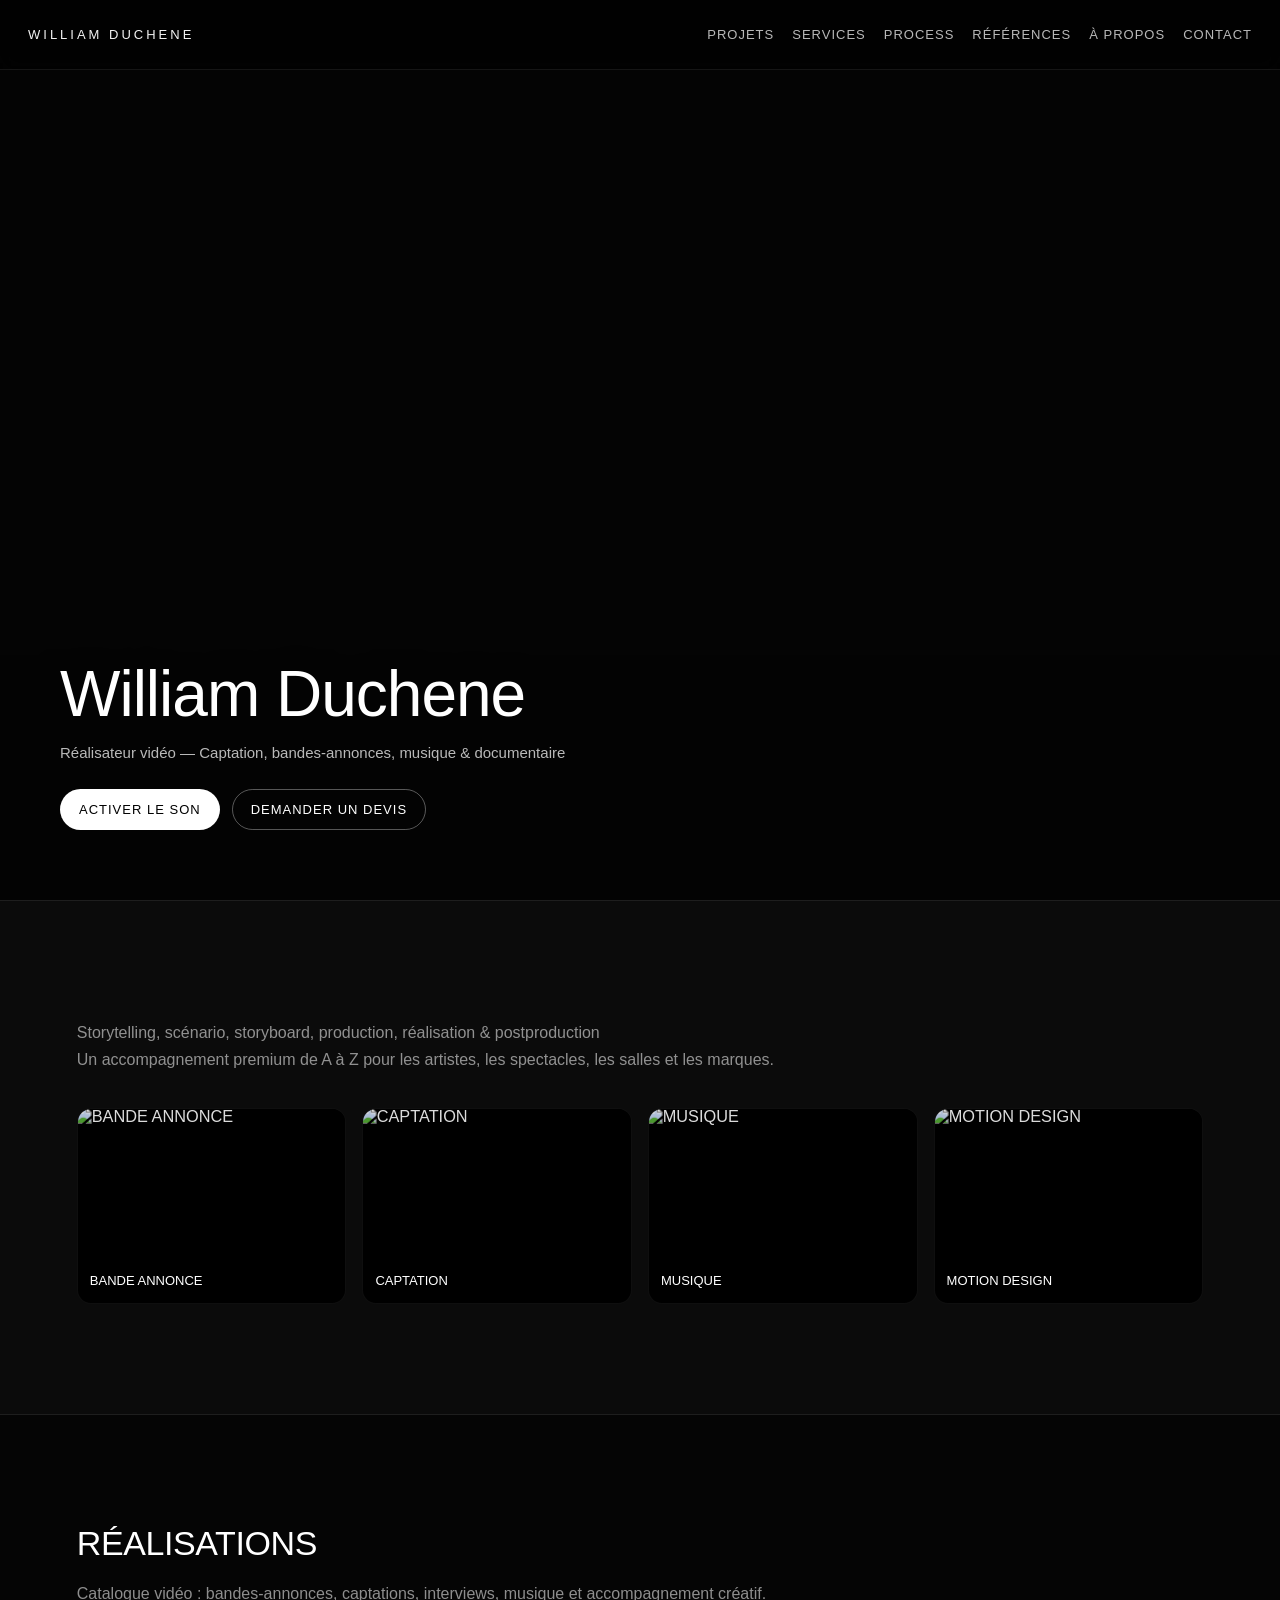
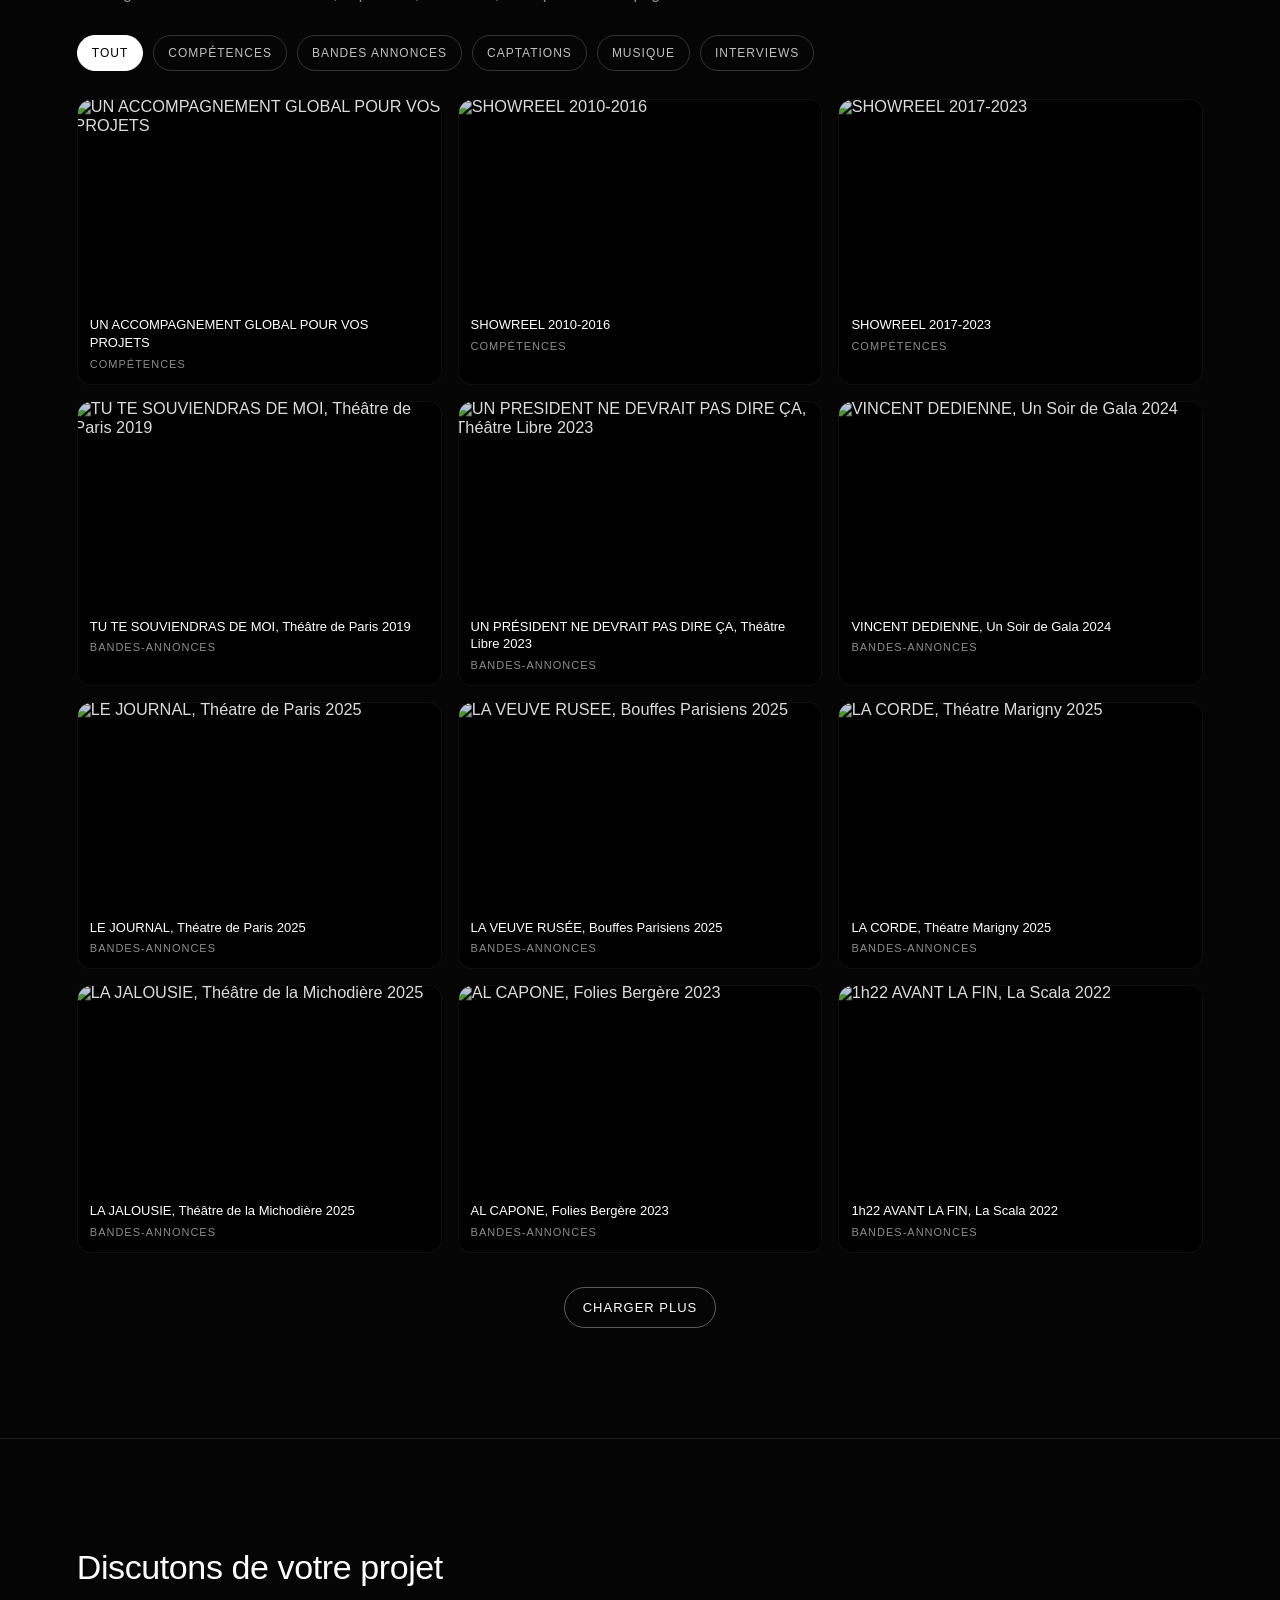
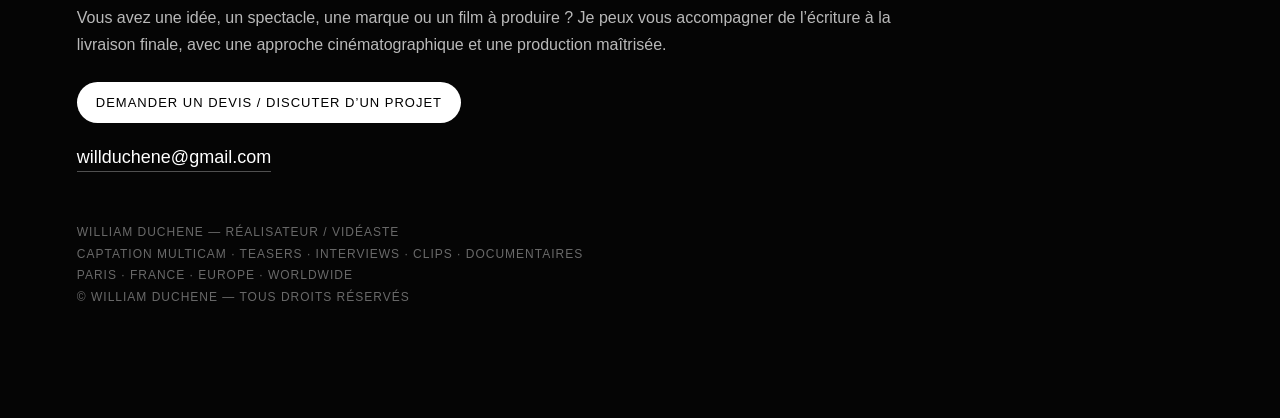
==== index.html @ addebc2f "Update projects section in index.html Removed the header 'SÉLECTION' and updated the description tex" ====
<!DOCTYPE html>
<html lang="fr">
<head>
  <meta charset="UTF-8" />
  <meta name="viewport" content="width=device-width, initial-scale=1.0" />

  <title>William Duchene | Réalisateur Vidéo Paris | Captation Multicam, Teasers, Documentaires</title>

  <meta name="description" content="William Duchene, réalisateur vidéo indépendant basé à Paris. Captation multicam, bandes-annonces de spectacles, one man show, seul en scène, théâtre, interviews, portraits, clips musicaux, films documentaires. Accompagnement complet : storytelling, scénario, storyboard, production, réalisation, montage, postproduction, étalonnage et diffusion multi-format." />

  <meta name="keywords" content="William Duchene, réalisateur Paris, vidéaste Paris, vidéo Paris, production vidéo Paris, réalisateur freelance, réalisateur indépendant, captation multicam, captation spectacle, captation théâtre, captation one man show, captation seul en scène, captation pièce de théâtre, vidéo spectacle vivant, bande annonce spectacle, teaser théâtre, teaser spectacle, teaser événement, film documentaire, documentaire Paris, interview, portrait artiste, clip musical, musique, montage vidéo, postproduction, étalonnage, sound design, mixage audio, storytelling, scénario, storyboard, conseil vidéo, stratégie vidéo, vidéo réseaux sociaux, formats verticaux, multi-format, multi-plateforme, diffusion web, vidéo 360, esthétique cinéma, Paris, France, Europe, worldwide" />

  <meta name="author" content="William Duchene" />
  <meta name="robots" content="index, follow" />
  <meta http-equiv="Content-Language" content="fr" />

  <meta property="og:title" content="William Duchene | Réalisateur Vidéo Paris" />
  <meta property="og:description" content="Captation multicam, teasers, interviews, portraits, clips musicaux et films documentaires. Réalisateur basé à Paris, disponible France, Europe et international." />
  <meta property="og:type" content="website" />
  <meta property="og:image" content="assets/preview.jpg" />

  <meta name="twitter:card" content="summary_large_image" />
  <meta name="twitter:title" content="William Duchene | Réalisateur Vidéo" />
  <meta name="twitter:description" content="Captation multicam, teaser, documentaire, interview, clip. Paris / France / Europe / Worldwide." />
  <meta name="twitter:image" content="assets/preview.jpg" />

  <link rel="stylesheet" href="style.css" />
</head>

<body>

<header class="topbar">
  <a class="logo" href="index.html">WILLIAM DUCHENE</a>

  <nav class="nav">
    <a href="index.html#projects">Projets</a>
    <a href="services.html">Services</a>
    <a href="process.html">Process</a>
    <a href="references.html">Références</a>
    <a href="about.html">À propos</a>
    <a href="#contact">Contact</a>
  </nav>
</header>

<section class="hero">
  <iframe
    id="heroPlayer"
    class="hero-video"
    src="https://www.youtube.com/embed/G3zP-RhcgAE?autoplay=1&mute=1&controls=0&loop=1&playlist=G3zP-RhcgAE&rel=0&modestbranding=1"
    allow="autoplay; encrypted-media"
    allowfullscreen
    title="Showreel William Duchene"
  ></iframe>

  <div class="hero-overlay"></div>

  <div class="hero-text">
    <h1>William Duchene</h1>
    <p>
      Réalisateur vidéo — Captation, bandes-annonces, musique & documentaire
    </p>

    <div class="hero-actions">
      <button class="btn" id="unmuteBtn">Activer le son</button>
      <a class="btn btn-outline" href="mailto:willduchene@gmail.com?subject=Demande%20de%20devis%20-%20Projet%20vid%C3%A9o">Demander un devis</a>
    </div>
  </div>
</section>

<section class="section featured" id="projects">
  <div class="section-inner">
    <div class="section-header">
      <p class="subtitle"> Storytelling, scénario, storyboard, production, réalisation & postproduction<br />
      Un accompagnement premium de A à Z pour les artistes, les spectacles, les salles et les marques.</p>
    </div>

    <div class="featured-row" id="featuredRow"></div>
  </div>
</section>

<section class="section catalog">
  <div class="section-inner">
    <div class="section-header">
      <h2>RÉALISATIONS</h2>
      <p class="subtitle">Catalogue vidéo : bandes-annonces, captations, interviews, musique et accompagnement créatif.</p>
    </div>

    <div class="filters">
      <button class="filter active" data-filter="all">Tout</button>
      <button class="filter" data-filter="compétences">Compétences</button>
      <button class="filter" data-filter="bandes_annonces">Bandes annonces</button>
      <button class="filter" data-filter="captations">Captations</button>
      <button class="filter" data-filter="musique">Musique</button>
      <button class="filter" data-filter="interviews_reportages">Interviews</button>
    </div>

    <div class="grid" id="grid"></div>

    <div class="loadmore-wrap">
      <button class="btn btn-outline" id="loadMoreBtn">Charger plus</button>
    </div>
  </div>
</section>

<section class="section contact" id="contact">
  <div class="section-inner">
    <h2>Discutons de votre projet</h2>

    <p>
      Vous avez une idée, un spectacle, une marque ou un film à produire ?
      Je peux vous accompagner de l’écriture à la livraison finale, avec une approche cinématographique et une production maîtrisée.
    </p>

    <div class="contact-actions">
      <a class="btn" href="mailto:willduchene@gmail.com?subject=Demande%20de%20devis%20-%20Projet%20vid%C3%A9o">Demander un devis / Discuter d’un projet</a>
    </div>

    <a class="contact-email" href="mailto:willduchene@gmail.com">willduchene@gmail.com</a>

    <footer class="footer">
      William Duchene — Réalisateur / Vidéaste<br />
      Captation multicam · Teasers · Interviews · Clips · Documentaires<br />
      Paris · France · Europe · Worldwide<br />
      © William Duchene — Tous droits réservés
    </footer>
  </div>
</section>

<div class="lightbox" id="lightbox">
  <button class="lightbox-close" id="closeBtn" aria-label="Fermer la vidéo">✕</button>
  <div class="lightbox-content">
    <iframe id="player" allow="autoplay; encrypted-media" allowfullscreen title="Lecteur vidéo"></iframe>
  </div>
</div>

<script src="script.js"></script>

</body>
</html>
---- style.css ----
:root{
  --bg:#050505;
  --bg2:#0b0b0b;
  --panel:#111114;
  --text:#ffffff;
  --muted:rgba(255,255,255,0.72);
  --muted2:rgba(255,255,255,0.55);
  --line:rgba(255,255,255,0.08);
  --line2:rgba(255,255,255,0.14);
  --radius:14px;
}

*{box-sizing:border-box;}
html{scroll-behavior:smooth;}

body{
  margin:0;
  font-family:-apple-system, BlinkMacSystemFont, "Helvetica Neue", Helvetica, Arial, sans-serif;
  background:var(--bg);
  color:var(--text);
}

a{color:inherit;}

/* TOPBAR */
.topbar{
  position:fixed;
  top:0;
  left:0;
  right:0;
  height:70px;
  padding:0 28px;
  display:flex;
  align-items:center;
  justify-content:space-between;
  z-index:50;
  background:rgba(0,0,0,0.45);
  backdrop-filter: blur(10px);
  border-bottom:1px solid var(--line);
}

.logo{
  color:white;
  text-decoration:none;
  font-size:13px;
  letter-spacing:3px;
  text-transform:uppercase;
  opacity:0.95;
}

.nav{
  display:flex;
  gap:18px;
  align-items:center;
}

.nav a{
  color:var(--muted);
  text-decoration:none;
  font-size:13px;
  letter-spacing:1px;
  text-transform:uppercase;
  transition:0.2s;
  white-space:nowrap;
}

.nav a:hover{color:white;}

/* HERO */
.hero{
  position:relative;
  height:100vh;
  width:100%;
  overflow:hidden;
}

.hero-video{
  position:absolute;
  top:50%;
  left:50%;
  width:120%;
  height:120%;
  transform:translate(-50%,-50%);
  border:0;
  filter:none;
}

.hero-overlay,
.page-hero-overlay{
  position:absolute;
  inset:0;
  background:linear-gradient(
    0deg,
    rgba(0,0,0,0.35) 0%,
    rgba(0,0,0,0.08) 50%,
    rgba(0,0,0,0.22) 100%
  );
}

.hero-text{
  position:absolute;
  left:60px;
  bottom:70px;
  z-index:5;
  max-width:820px;
  text-shadow:0 8px 40px rgba(0,0,0,0.7);
}

.hero-text h1,
.page-hero h1{
  font-size:64px;
  line-height:1;
  margin:0 0 14px 0;
  font-weight:500;
  letter-spacing:-1px;
}

.hero-text p,
.page-hero p{
  margin:0 0 24px 0;
  font-size:15px;
  color:var(--muted);
  max-width:760px;
  line-height:1.7;
}

.hero-actions,
.contact-actions{
  display:flex;
  flex-wrap:wrap;
  gap:12px;
  margin-top:24px;
}

/* BUTTONS */
.btn{
  display:inline-flex;
  align-items:center;
  justify-content:center;
  padding:12px 18px;
  border-radius:999px;
  background:white;
  color:black;
  text-decoration:none;
  font-size:13px;
  letter-spacing:1px;
  text-transform:uppercase;
  border:1px solid transparent;
  transition:0.2s;
  cursor:pointer;
}

.btn:hover{transform:translateY(-1px);}

.btn-outline{
  background:transparent;
  color:white;
  border:1px solid rgba(255,255,255,0.35);
}

.btn-outline:hover{
  border-color:rgba(255,255,255,0.85);
}

/* GLOBAL SECTIONS */
.section{padding:110px 0;}

.section-inner{
  width:min(1200px, 88%);
  margin:0 auto;
}

.section-header{margin-bottom:28px;}

.section h2{
  margin:0 0 18px 0;
  font-size:34px;
  line-height:1.08;
  font-weight:500;
  letter-spacing:-0.4px;
}

.section h3{
  margin:0 0 12px 0;
  font-size:20px;
  font-weight:500;
}

.section p{
  margin:0;
  max-width:860px;
  font-size:16px;
  line-height:1.7;
  color:var(--muted);
}

.subtitle{
  margin-top:8px !important;
  color:var(--muted2) !important;
}

.featured{
  background:var(--bg2);
  border-top:1px solid var(--line);
  border-bottom:1px solid var(--line);
}

.catalog{background:var(--bg);}

.contact{
  background:var(--bg);
  border-top:1px solid var(--line);
}

/* FEATURED */
.featured-row{
  margin-top:35px;
  display:grid;
  grid-template-columns:repeat(4, 1fr);
  gap:16px;
}

.featured-card,
.card{
  position:relative;
  border-radius:var(--radius);
  overflow:hidden;
  cursor:pointer;
  background:black;
  border:1px solid rgba(255,255,255,0.06);
  transition:0.25s;
}

.featured-card:hover,
.card:hover{
  transform:translateY(-4px);
  border-color:rgba(255,255,255,0.28);
}

.featured-thumb,
.thumb{
  width:100%;
  aspect-ratio:16/9;
  overflow:hidden;
  background:#000;
}

.featured-thumb img,
.thumb img{
  width:100%;
  height:100%;
  object-fit:cover;
  display:block;
  filter:contrast(1.05) brightness(0.86);
  transform:scale(1.02);
}

.featured-meta,
.meta{padding:12px 12px 14px 12px;}

.featured-meta h3,
.meta h3{
  margin:0;
  font-size:13px;
  line-height:1.35;
  font-weight:500;
  color:white;
}

.meta span{
  display:block;
  margin-top:6px;
  font-size:11px;
  letter-spacing:1px;
  text-transform:uppercase;
  color:rgba(255,255,255,0.55);
}

/* FILTERS */
.filters{
  display:flex;
  flex-wrap:wrap;
  gap:10px;
  margin:20px 0 28px 0;
}

.filter{
  background:transparent;
  color:rgba(255,255,255,0.75);
  border:1px solid rgba(255,255,255,0.18);
  border-radius:999px;
  padding:10px 14px;
  font-size:12px;
  letter-spacing:1px;
  text-transform:uppercase;
  cursor:pointer;
  transition:0.2s;
}

.filter:hover{
  border-color:rgba(255,255,255,0.6);
  color:white;
}

.filter.active{
  background:white;
  color:black;
  border-color:white;
}

/* GRID */
.grid{
  display:grid;
  grid-template-columns:repeat(3, 1fr);
  gap:16px;
}

.loadmore-wrap{
  margin-top:34px;
  display:flex;
  justify-content:center;
}

/* LIGHTBOX */
.lightbox{
  display:none;
  position:fixed;
  inset:0;
  background:rgba(0,0,0,0.95);
  z-index:999;
  justify-content:center;
  align-items:center;
  padding:30px;
}

.lightbox-content{
  width:min(1200px, 92vw);
  aspect-ratio:16/9;
  background:black;
  border-radius:16px;
  overflow:hidden;
  border:1px solid rgba(255,255,255,0.15);
}

.lightbox iframe{
  width:100%;
  height:100%;
  border:0;
}

.lightbox-close{
  position:absolute;
  top:22px;
  right:22px;
  width:44px;
  height:44px;
  border-radius:999px;
  border:1px solid rgba(255,255,255,0.3);
  background:rgba(0,0,0,0.3);
  color:white;
  font-size:18px;
  cursor:pointer;
}

.lightbox-close:hover{border-color:rgba(255,255,255,0.9);}

/* PAGES */
.page-hero{
  position:relative;
  min-height:58vh;
  display:flex;
  align-items:flex-end;
  padding:140px 0 80px 0;
  overflow:hidden;
  background:
    radial-gradient(circle at 75% 25%, rgba(255,255,255,0.12), transparent 34%),
    linear-gradient(135deg, #080808 0%, #101014 45%, #050505 100%);
  border-bottom:1px solid var(--line);
}

.page-hero-content{
  position:relative;
  z-index:2;
  width:min(1200px, 88%);
  margin:0 auto;
}

.kicker{
  display:block;
  margin-bottom:18px;
  font-size:12px;
  letter-spacing:4px;
  text-transform:uppercase;
  color:var(--muted2);
}

.content-grid{
  display:grid;
  grid-template-columns:repeat(2, minmax(0, 1fr));
  gap:20px;
}

.content-card,
.service-card,
.process-step,
.tool-card{
  background:linear-gradient(180deg, rgba(255,255,255,0.055), rgba(255,255,255,0.025));
  border:1px solid rgba(255,255,255,0.10);
  border-radius:18px;
  padding:26px;
}

.content-card p,
.service-card p,
.process-step p,
.tool-card p{font-size:15px;}

.number{
  display:inline-flex;
  align-items:center;
  justify-content:center;
  width:34px;
  height:34px;
  border-radius:50%;
  border:1px solid rgba(255,255,255,0.2);
  color:var(--muted);
  font-size:12px;
  margin-bottom:18px;
}

.process-grid{
  display:grid;
  grid-template-columns:repeat(4, minmax(0, 1fr));
  gap:16px;
}

.services-grid{
  display:grid;
  grid-template-columns:repeat(3, minmax(0, 1fr));
  gap:16px;
}

.references-logo-wrap{
  width:100%;
  margin-top:40px;
  display:flex;
  justify-content:center;
  align-items:center;
  padding:28px;
  border-radius:24px;
  background:linear-gradient(180deg, rgba(255,255,255,0.04), rgba(255,255,255,0.015));
  border:1px solid rgba(255,255,255,0.10);
}

.references-logo-wrap img{
  width:100%;
  max-width:1100px;
  height:auto;
  display:block;
}

/* TOOLS SECTION */
.tools-section{
  background:
    radial-gradient(circle at 85% 5%, rgba(255,255,255,0.09), transparent 30%),
    linear-gradient(180deg, #050505 0%, #0b0b0d 100%);
  border-top:1px solid var(--line);
  border-bottom:1px solid var(--line);
}

.tools-intro{
  max-width:760px;
  margin-bottom:42px;
}

.tools-group-title{
  margin:34px 0 16px 0;
  font-size:12px;
  letter-spacing:4px;
  text-transform:uppercase;
  color:var(--muted2);
}

.tools-grid{
  display:grid;
  grid-template-columns:repeat(6, minmax(0, 1fr));
  gap:14px;
}

.tool-card{
  min-height:160px;
  display:flex;
  flex-direction:column;
  justify-content:center;
  align-items:center;
  text-align:center;
  gap:10px;
  transition:0.25s ease;
}

.tool-card:hover{
  transform:translateY(-3px);
  border-color:rgba(255,255,255,0.25);
  background:linear-gradient(180deg, rgba(255,255,255,0.075), rgba(255,255,255,0.03));
}

.tool-card img{
  width:42px;
  height:42px;
  object-fit:contain;
}

.tool-card h3{
  margin:6px 0 0 0;
  font-size:16px;
}

.tool-card p{
  margin:0;
  font-size:13px;
  line-height:1.45;
  color:var(--muted2);
}

.tools-manifesto{
  margin-top:44px;
  display:grid;
  grid-template-columns:auto 1fr auto;
  align-items:center;
  gap:28px;
  padding:28px;
  border-radius:22px;
  background:linear-gradient(90deg, rgba(255,255,255,0.07), rgba(255,255,255,0.025));
  border:1px solid rgba(255,255,255,0.10);
}

.manifesto-icon{
  width:58px;
  height:58px;
  border-radius:50%;
  display:flex;
  align-items:center;
  justify-content:center;
  border:1px solid rgba(255,255,255,0.16);
  font-size:24px;
}

.tools-manifesto strong{
  display:block;
  margin-bottom:6px;
  font-size:18px;
  font-weight:500;
}

.tools-manifesto p{font-size:15px;}

/* CONTACT / FOOTER */
.contact-email{
  display:inline-block;
  margin-top:24px;
  font-size:18px;
  color:white;
  text-decoration:none;
  border-bottom:1px solid rgba(255,255,255,0.3);
  padding-bottom:3px;
}

.contact-email:hover{border-bottom-color:white;}

.footer{
  margin-top:50px;
  font-size:12px;
  line-height:1.8;
  color:rgba(255,255,255,0.4);
  letter-spacing:1px;
  text-transform:uppercase;
}

.final-cta{
  background:var(--bg2);
  border-top:1px solid var(--line);
}
/* REFERENCES FULL WIDTH */
.references-clean-hero{
  min-height:100vh;
  padding:130px 0 70px 0;
  display:flex;
  align-items:center;
  background:#050505;
  border-bottom:1px solid rgba(255,255,255,0.08);
}

.references-full-inner{
  width:100%;
  margin:0 auto;
  text-align:center;
}

.references-clean-hero .kicker{
  display:block;
  margin-bottom:18px;
}

.references-clean-hero h1{
  margin:0 0 45px 0;
  font-size:64px;
  font-weight:500;
  letter-spacing:-1px;
}

.references-main-logo{
  display:block;
  width:100vw;
  max-width:none;
  height:auto;
  margin:0 auto;
  padding:0 20px;
}

.references-clean-hero p{
  max-width:900px;
  margin:55px auto 0 auto;
  padding:0 24px;
  color:rgba(255,255,255,0.72);
  line-height:1.7;
  font-size:16px;
}

@media(max-width:900px){
  .references-clean-hero h1{
    font-size:42px;
    margin-bottom:35px;
  }

  .references-clean-hero{
    padding-top:120px;
  }

  .references-main-logo{
    padding:0 10px;
  }
}

@media(max-width:560px){
  .references-clean-hero h1{
    font-size:34px;
  }

  .references-clean-hero p{
    margin-top:35px;
  }
}

/* MOBILE */
@media(max-width:1100px){
  .tools-grid{grid-template-columns:repeat(3, 1fr);}
  .process-grid{grid-template-columns:repeat(2, 1fr);}
  .services-grid{grid-template-columns:repeat(2, 1fr);}
  .featured-row{grid-template-columns:repeat(2, 1fr);}
}

@media(max-width:900px){
  .hero-text{
    left:22px;
    right:22px;
    bottom:50px;
  }

  .hero-text h1,
  .page-hero h1{
    font-size:42px;
  }

  .grid{grid-template-columns:repeat(2, 1fr);}

  .topbar{padding:0 18px;}

  .nav{display:none;}

  .content-grid{grid-template-columns:1fr;}

  .tools-manifesto{
    grid-template-columns:1fr;
    text-align:left;
  }
}

@media(max-width:560px){
  .section{padding:78px 0;}

  .grid,
  .featured-row,
  .process-grid,
  .services-grid,
  .tools-grid{
    grid-template-columns:1fr;
  }

  .hero-text h1,
  .page-hero h1{
    font-size:34px;
  }

  .hero-actions{
    flex-direction:column;
    align-items:flex-start;
  }

  .btn{width:100%;}

  .page-hero{min-height:52vh;}

  .tool-card{min-height:135px;}
}
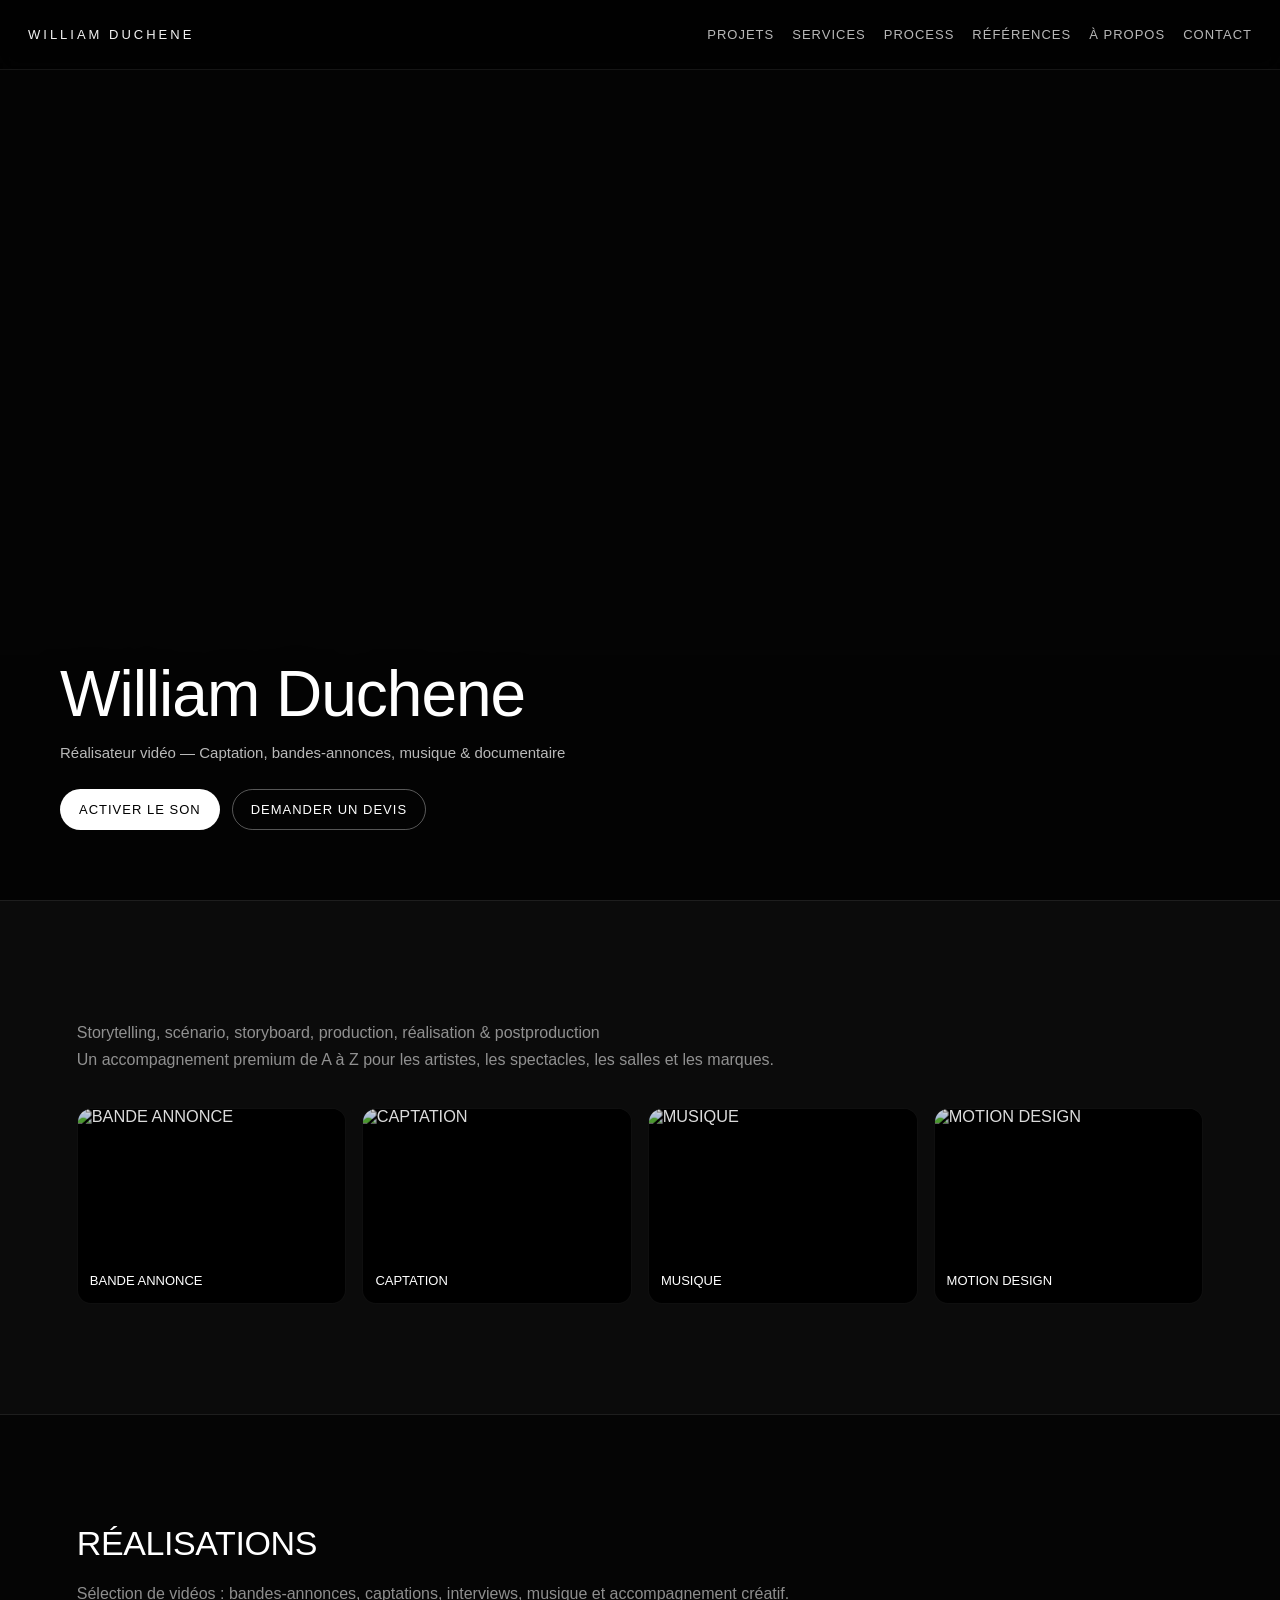
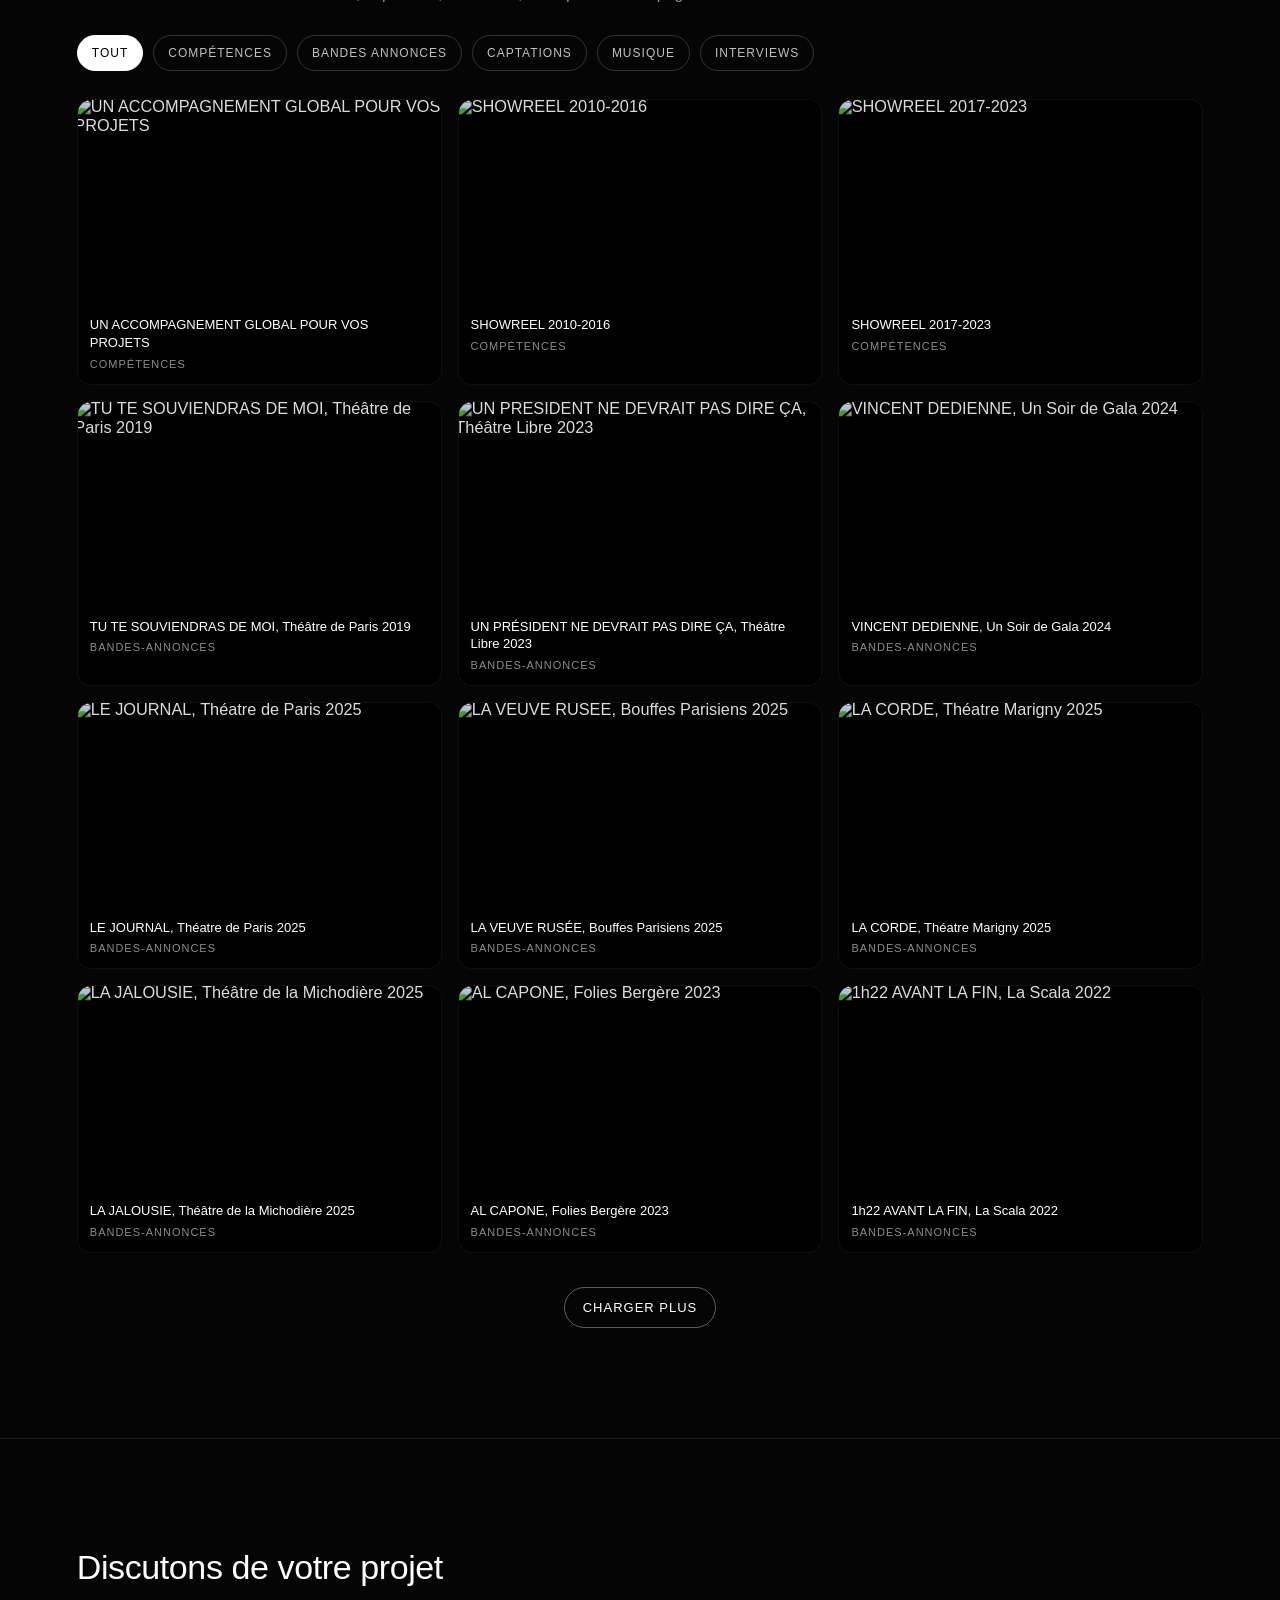
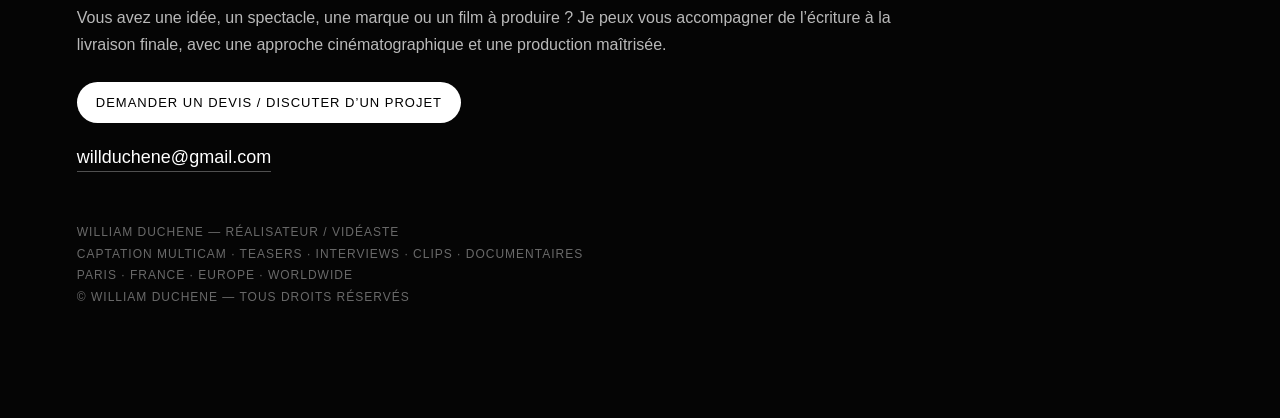
==== commit 10f41016: "Update index.html" ====
--- a/index.html
+++ b/index.html
@@ -82,7 +82,7 @@
   <div class="section-inner">
     <div class="section-header">
       <h2>RÉALISATIONS</h2>
-      <p class="subtitle">Catalogue vidéo : bandes-annonces, captations, interviews, musique et accompagnement créatif.</p>
+      <p class="subtitle">Sélection de vidéos : bandes-annonces, captations, interviews, musique et accompagnement créatif.</p>
     </div>
 
     <div class="filters">
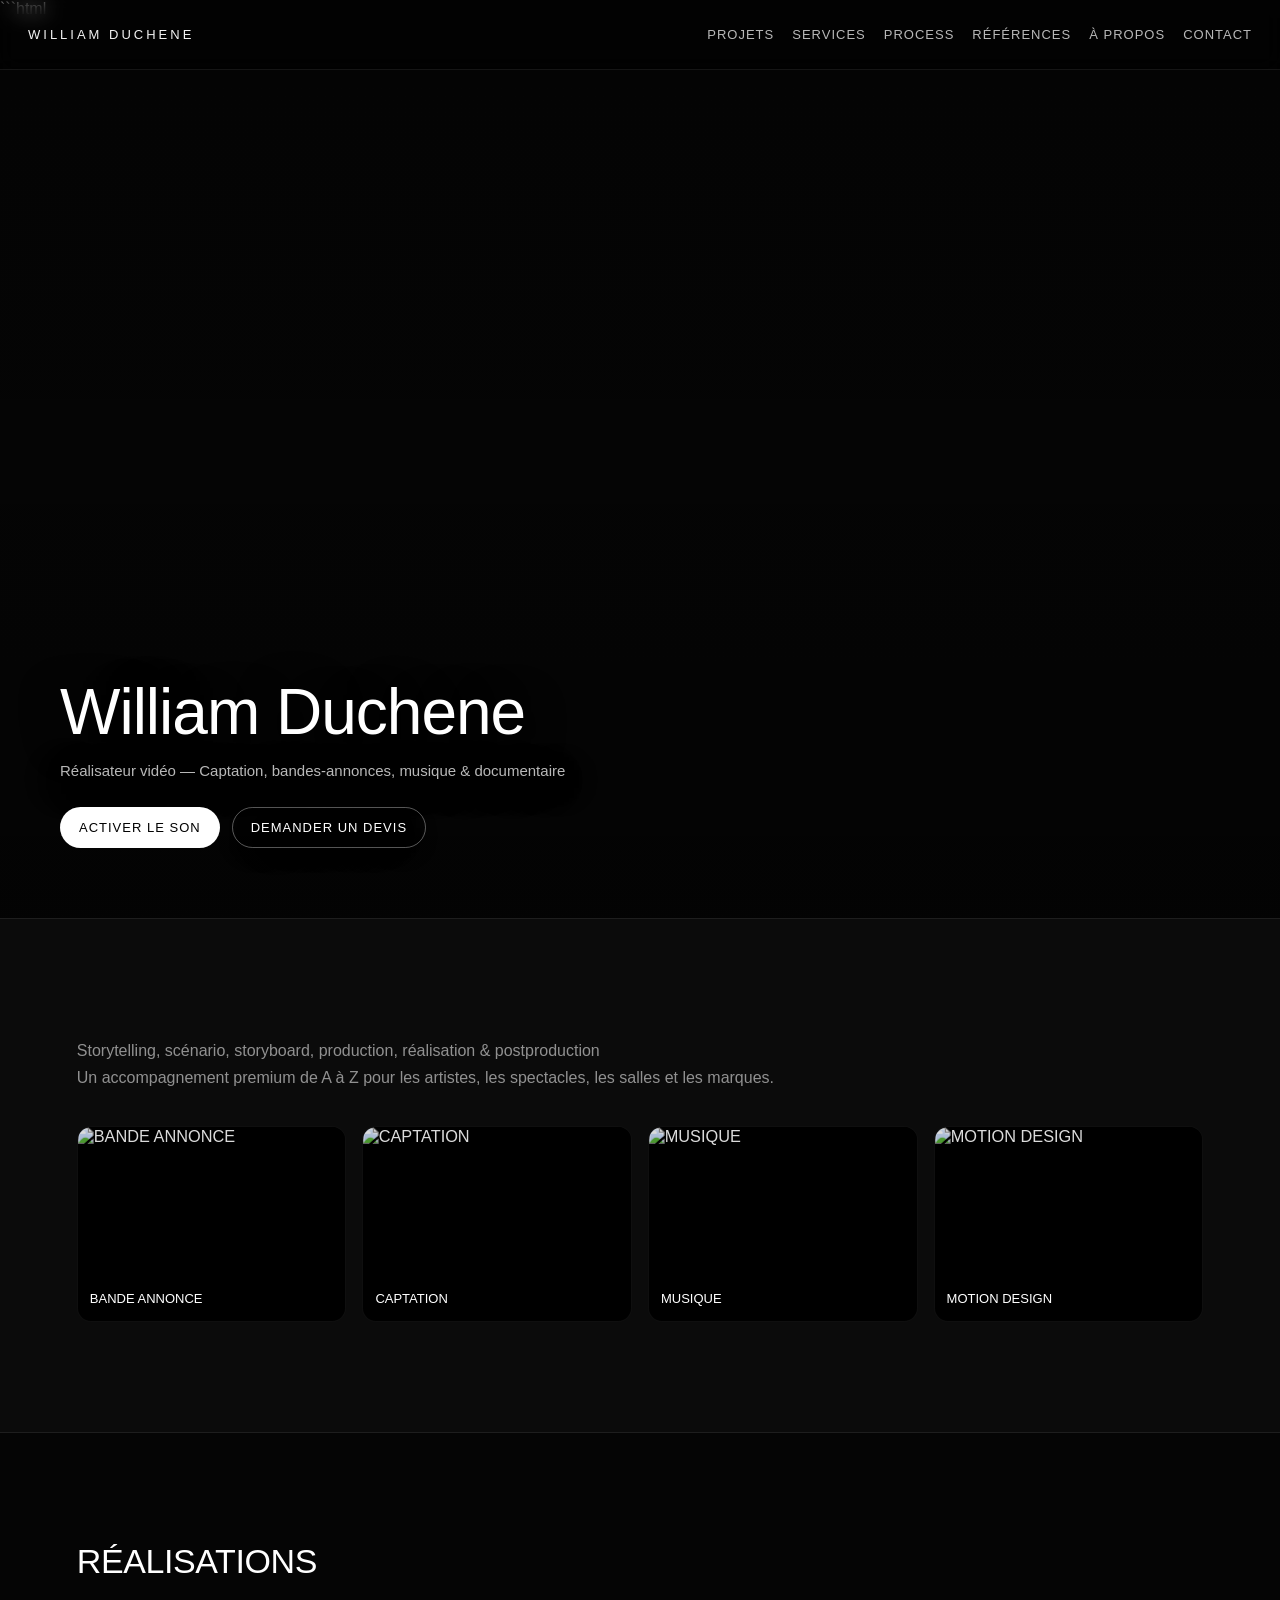
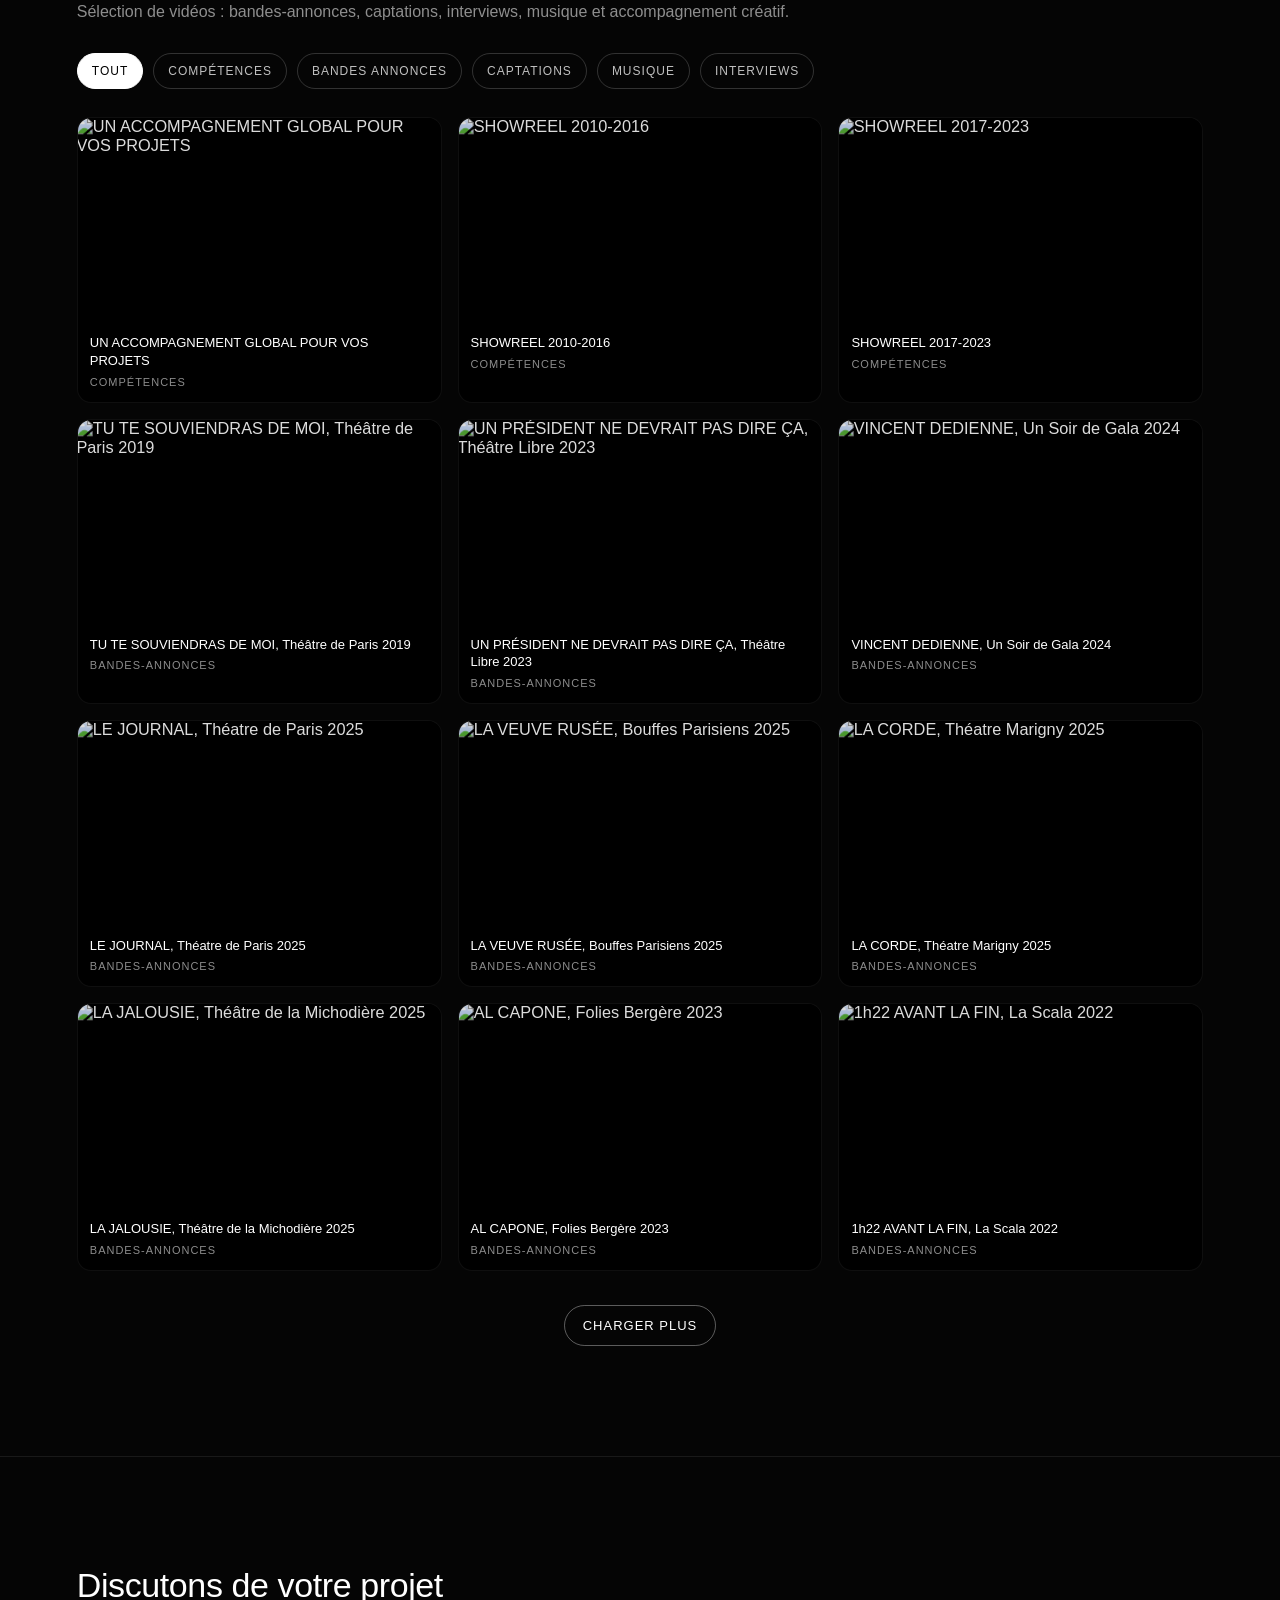
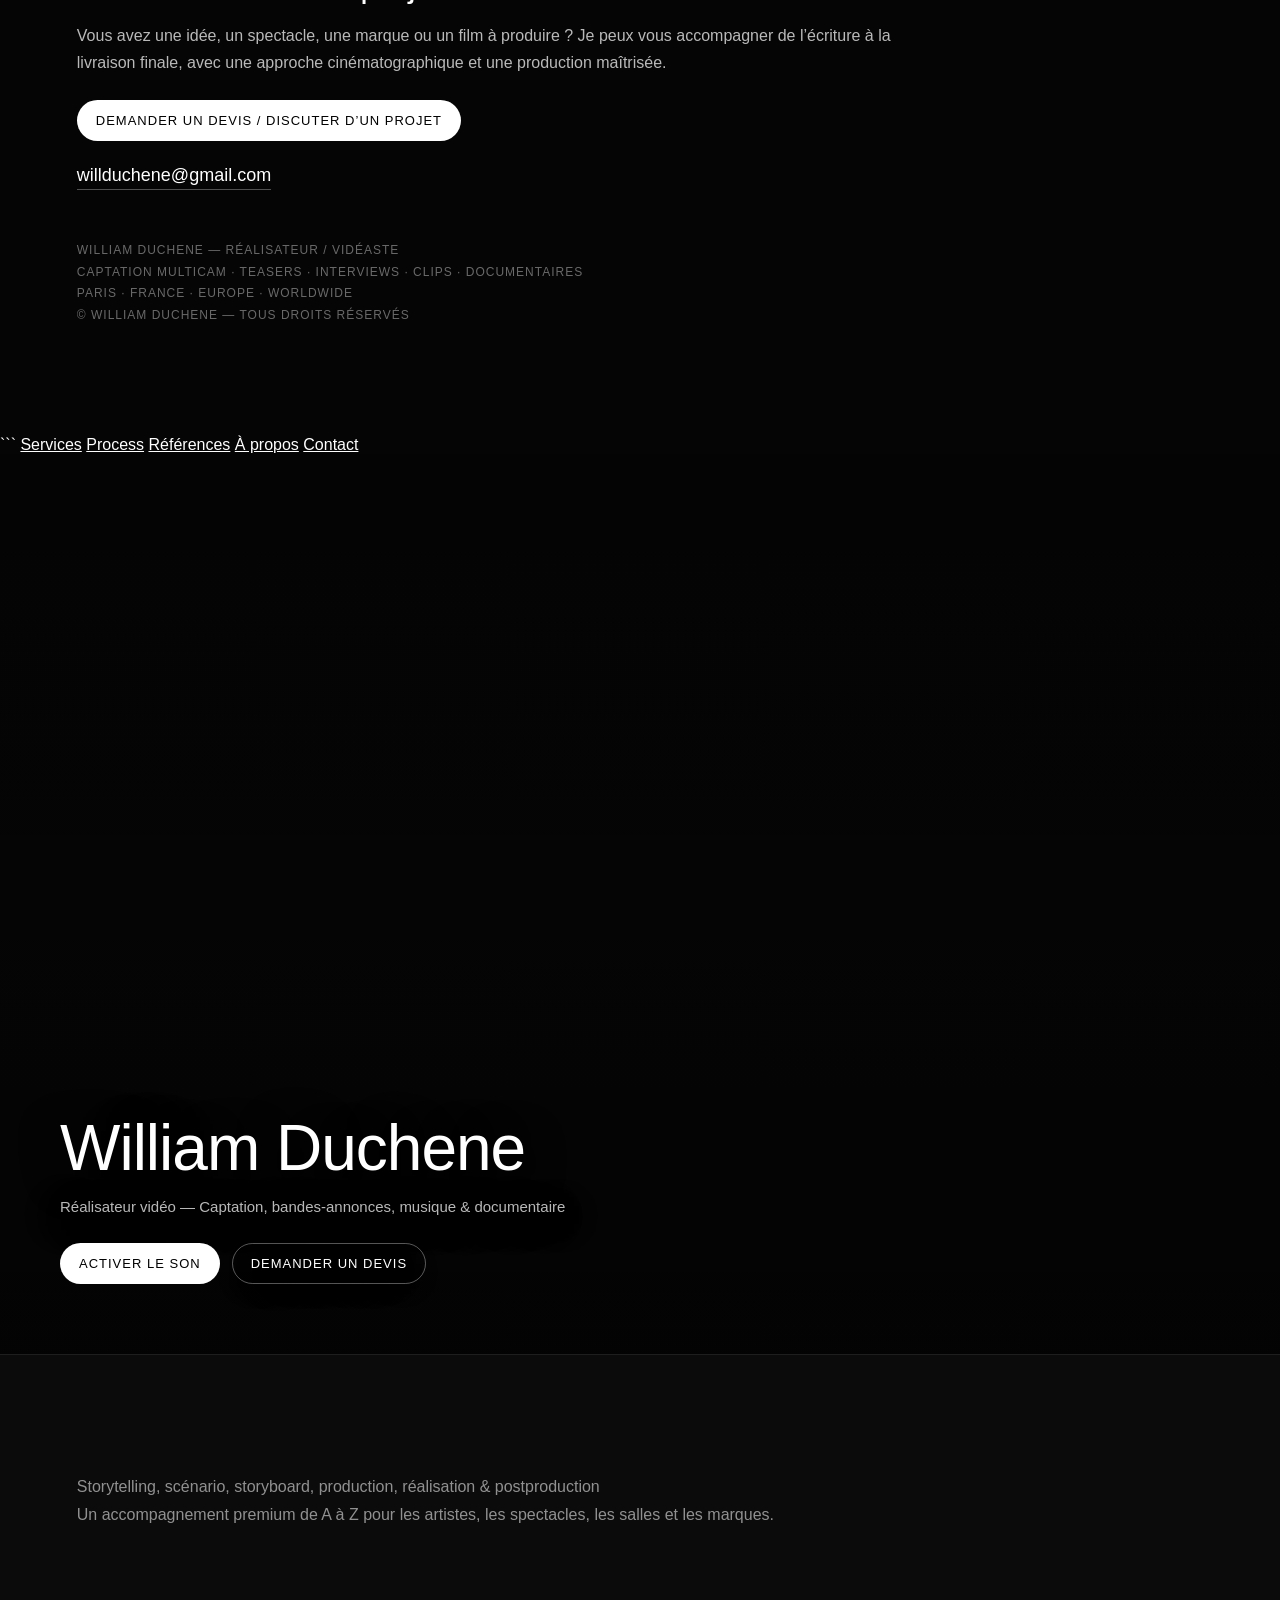
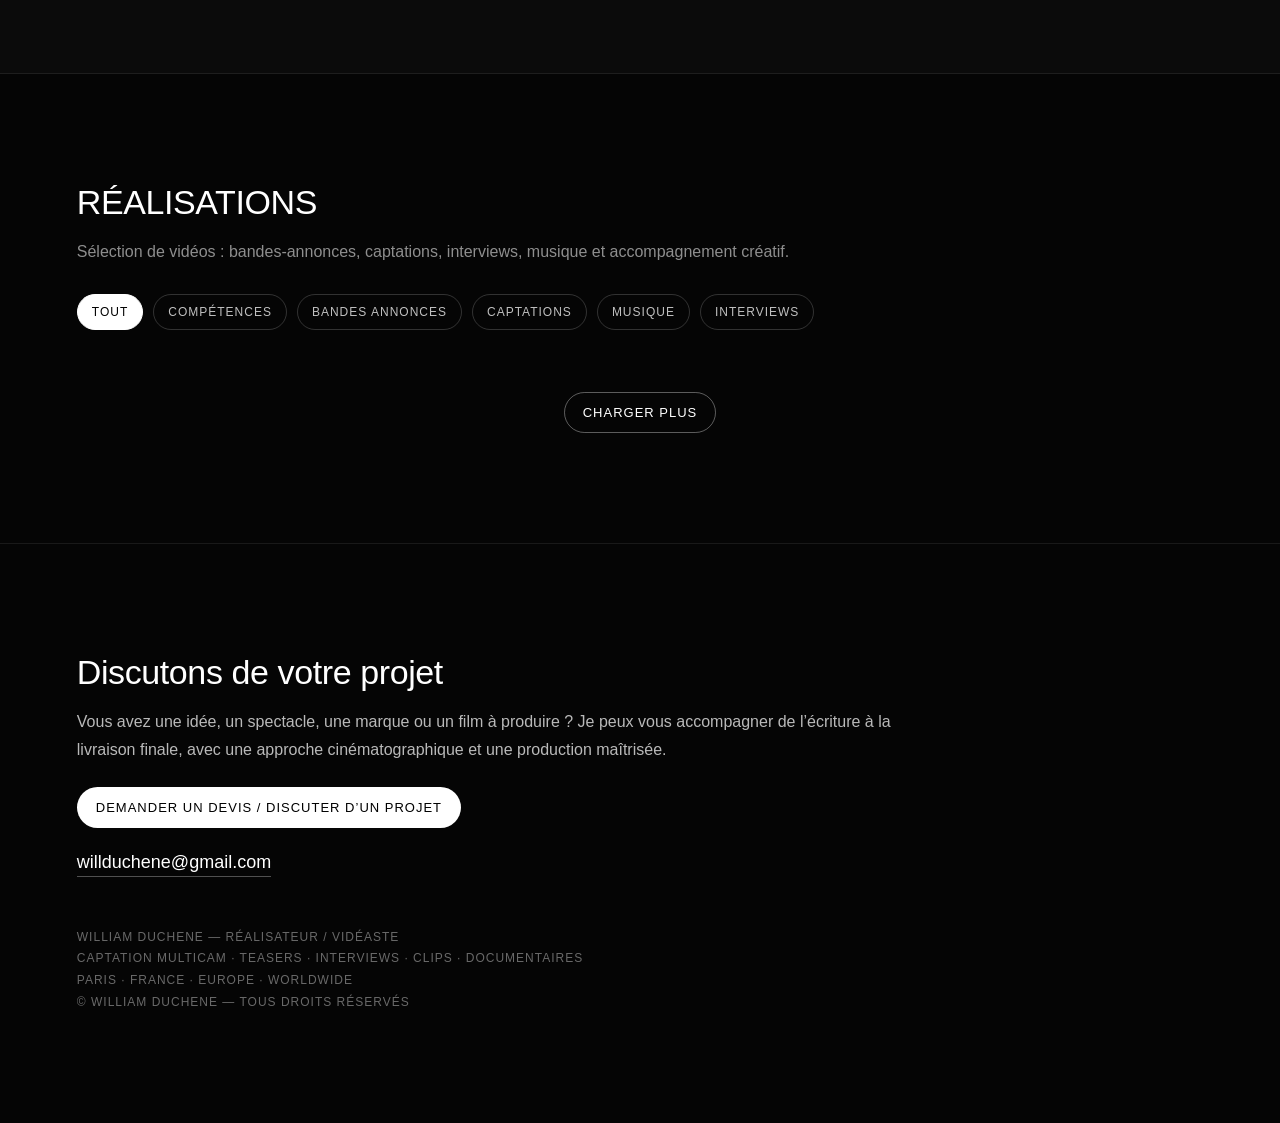
==== commit 9ff8e897: "Update index.html" ====
--- a/index.html
+++ b/index.html
@@ -1,3 +1,6 @@
+```html
+<!-- ========================= index.html ========================= -->
+
 <!DOCTYPE html>
 <html lang="fr">
 <head>
@@ -46,7 +49,8 @@
   <iframe
     id="heroPlayer"
     class="hero-video"
-    src="https://www.youtube.com/embed/G3zP-RhcgAE?autoplay=1&mute=1&controls=0&loop=1&playlist=G3zP-RhcgAE&rel=0&modestbranding=1"
+    playsinline
+    src="https://www.youtube.com/embed/G3zP-RhcgAE?autoplay=1&mute=1&playsinline=1&controls=0&loop=1&playlist=G3zP-RhcgAE&rel=0&modestbranding=1&enablejsapi=1"
     allow="autoplay; encrypted-media"
     allowfullscreen
     title="Showreel William Duchene"
@@ -56,33 +60,53 @@
 
   <div class="hero-text">
     <h1>William Duchene</h1>
+
     <p>
       Réalisateur vidéo — Captation, bandes-annonces, musique & documentaire
     </p>
 
     <div class="hero-actions">
-      <button class="btn" id="unmuteBtn">Activer le son</button>
-      <a class="btn btn-outline" href="mailto:willduchene@gmail.com?subject=Demande%20de%20devis%20-%20Projet%20vid%C3%A9o">Demander un devis</a>
+
+      <button class="btn" id="unmuteBtn">
+        Activer le son
+      </button>
+
+      <a
+        class="btn btn-outline"
+        href="mailto:willduchene@gmail.com?subject=Demande%20de%20devis%20-%20Projet%20vid%C3%A9o"
+      >
+        Demander un devis
+      </a>
+
     </div>
   </div>
 </section>
 
 <section class="section featured" id="projects">
   <div class="section-inner">
-    <div class="section-header">
-      <p class="subtitle"> Storytelling, scénario, storyboard, production, réalisation & postproduction<br />
-      Un accompagnement premium de A à Z pour les artistes, les spectacles, les salles et les marques.</p>
+
+    <div class="section-header">
+      <p class="subtitle">
+        Storytelling, scénario, storyboard, production, réalisation & postproduction<br />
+        Un accompagnement premium de A à Z pour les artistes, les spectacles, les salles et les marques.
+      </p>
     </div>
 
     <div class="featured-row" id="featuredRow"></div>
+
   </div>
 </section>
 
 <section class="section catalog">
-  <div class="section-inner">
+
+  <div class="section-inner">
+
     <div class="section-header">
       <h2>RÉALISATIONS</h2>
-      <p class="subtitle">Sélection de vidéos : bandes-annonces, captations, interviews, musique et accompagnement créatif.</p>
+
+      <p class="subtitle">
+        Sélection de vidéos : bandes-annonces, captations, interviews, musique et accompagnement créatif.
+      </p>
     </div>
 
     <div class="filters">
@@ -97,25 +121,40 @@
     <div class="grid" id="grid"></div>
 
     <div class="loadmore-wrap">
-      <button class="btn btn-outline" id="loadMoreBtn">Charger plus</button>
-    </div>
+      <button class="btn btn-outline" id="loadMoreBtn">
+        Charger plus
+      </button>
+    </div>
+
   </div>
 </section>
 
 <section class="section contact" id="contact">
-  <div class="section-inner">
+
+  <div class="section-inner">
+
     <h2>Discutons de votre projet</h2>
 
     <p>
       Vous avez une idée, un spectacle, une marque ou un film à produire ?
-      Je peux vous accompagner de l’écriture à la livraison finale, avec une approche cinématographique et une production maîtrisée.
+      Je peux vous accompagner de l’écriture à la livraison finale,
+      avec une approche cinématographique et une production maîtrisée.
     </p>
 
     <div class="contact-actions">
-      <a class="btn" href="mailto:willduchene@gmail.com?subject=Demande%20de%20devis%20-%20Projet%20vid%C3%A9o">Demander un devis / Discuter d’un projet</a>
-    </div>
-
-    <a class="contact-email" href="mailto:willduchene@gmail.com">willduchene@gmail.com</a>
+
+      <a
+        class="btn"
+        href="mailto:willduchene@gmail.com?subject=Demande%20de%20devis%20-%20Projet%20vid%C3%A9o"
+      >
+        Demander un devis / Discuter d’un projet
+      </a>
+
+    </div>
+
+    <a class="contact-email" href="mailto:willduchene@gmail.com">
+      willduchene@gmail.com
+    </a>
 
     <footer class="footer">
       William Duchene — Réalisateur / Vidéaste<br />
@@ -123,6 +162,125 @@
       Paris · France · Europe · Worldwide<br />
       © William Duchene — Tous droits réservés
     </footer>
+
+  </div>
+</section>
+
+<div class="lightbox" id="lightbox">
+
+  <button
+    class="lightbox-close"
+    id="closeBtn"
+    aria-label="Fermer la vidéo"
+  >
+    ✕
+  </button>
+
+  <div class="lightbox-content">
+    <iframe
+      id="player"
+      allow="autoplay; encrypted-media"
+      allowfullscreen
+      title="Lecteur vidéo"
+    ></iframe>
+  </div>
+
+</div>
+
+<script src="script.js"></script>
+
+</body>
+</html>
+```
+    <a href="services.html">Services</a>
+    <a href="process.html">Process</a>
+    <a href="references.html">Références</a>
+    <a href="about.html">À propos</a>
+    <a href="#contact">Contact</a>
+  </nav>
+</header>
+
+<section class="hero">
+  <iframe
+    id="heroPlayer"
+    class="hero-video"
+    src="https://www.youtube.com/embed/G3zP-RhcgAE?autoplay=1&mute=1&controls=0&loop=1&playlist=G3zP-RhcgAE&rel=0&modestbranding=1"
+    allow="autoplay; encrypted-media"
+    allowfullscreen
+    title="Showreel William Duchene"
+  ></iframe>
+
+  <div class="hero-overlay"></div>
+
+  <div class="hero-text">
+    <h1>William Duchene</h1>
+    <p>
+      Réalisateur vidéo — Captation, bandes-annonces, musique & documentaire
+    </p>
+
+    <div class="hero-actions">
+      <button class="btn" id="unmuteBtn">Activer le son</button>
+      <a class="btn btn-outline" href="mailto:willduchene@gmail.com?subject=Demande%20de%20devis%20-%20Projet%20vid%C3%A9o">Demander un devis</a>
+    </div>
+  </div>
+</section>
+
+<section class="section featured" id="projects">
+  <div class="section-inner">
+    <div class="section-header">
+      <p class="subtitle"> Storytelling, scénario, storyboard, production, réalisation & postproduction<br />
+      Un accompagnement premium de A à Z pour les artistes, les spectacles, les salles et les marques.</p>
+    </div>
+
+    <div class="featured-row" id="featuredRow"></div>
+  </div>
+</section>
+
+<section class="section catalog">
+  <div class="section-inner">
+    <div class="section-header">
+      <h2>RÉALISATIONS</h2>
+      <p class="subtitle">Sélection de vidéos : bandes-annonces, captations, interviews, musique et accompagnement créatif.</p>
+    </div>
+
+    <div class="filters">
+      <button class="filter active" data-filter="all">Tout</button>
+      <button class="filter" data-filter="compétences">Compétences</button>
+      <button class="filter" data-filter="bandes_annonces">Bandes annonces</button>
+      <button class="filter" data-filter="captations">Captations</button>
+      <button class="filter" data-filter="musique">Musique</button>
+      <button class="filter" data-filter="interviews_reportages">Interviews</button>
+    </div>
+
+    <div class="grid" id="grid"></div>
+
+    <div class="loadmore-wrap">
+      <button class="btn btn-outline" id="loadMoreBtn">Charger plus</button>
+    </div>
+  </div>
+</section>
+
+<section class="section contact" id="contact">
+  <div class="section-inner">
+    <h2>Discutons de votre projet</h2>
+
+    <p>
+      Vous avez une idée, un spectacle, une marque ou un film à produire ?
+      Je peux vous accompagner de l’écriture à la livraison finale, avec une approche cinématographique et une production maîtrisée.
+    </p>
+
+    <div class="contact-actions">
+      <a class="btn" href="mailto:willduchene@gmail.com?subject=Demande%20de%20devis%20-%20Projet%20vid%C3%A9o">Demander un devis / Discuter d’un projet</a>
+    </div>
+
+    <a class="contact-email" href="mailto:willduchene@gmail.com">willduchene@gmail.com</a>
+
+    <footer class="footer">
+      William Duchene — Réalisateur / Vidéaste<br />
+      Captation multicam · Teasers · Interviews · Clips · Documentaires<br />
+      Paris · France · Europe · Worldwide<br />
+      © William Duchene — Tous droits réservés
+    </footer>
   </div>
 </section>
 
--- a/style.css
+++ b/style.css
@@ -35,7 +35,7 @@
   justify-content:space-between;
   z-index:50;
   background:rgba(0,0,0,0.45);
-  backdrop-filter: blur(10px);
+  backdrop-filter:blur(10px);
   border-bottom:1px solid var(--line);
 }
 
@@ -64,7 +64,9 @@
   white-space:nowrap;
 }
 
-.nav a:hover{color:white;}
+.nav a:hover{
+  color:white;
+}
 
 /* HERO */
 .hero{
@@ -82,7 +84,6 @@
   height:120%;
   transform:translate(-50%,-50%);
   border:0;
-  filter:none;
 }
 
 .hero-overlay,
@@ -150,7 +151,9 @@
   cursor:pointer;
 }
 
-.btn:hover{transform:translateY(-1px);}
+.btn:hover{
+  transform:translateY(-1px);
+}
 
 .btn-outline{
   background:transparent;
@@ -163,14 +166,18 @@
 }
 
 /* GLOBAL SECTIONS */
-.section{padding:110px 0;}
+.section{
+  padding:110px 0;
+}
 
 .section-inner{
   width:min(1200px, 88%);
   margin:0 auto;
 }
 
-.section-header{margin-bottom:28px;}
+.section-header{
+  margin-bottom:28px;
+}
 
 .section h2{
   margin:0 0 18px 0;
@@ -199,16 +206,32 @@
   color:var(--muted2) !important;
 }
 
+.kicker{
+  display:block;
+  margin-bottom:18px;
+  font-size:12px;
+  letter-spacing:4px;
+  text-transform:uppercase;
+  color:var(--muted2);
+}
+
 .featured{
   background:var(--bg2);
   border-top:1px solid var(--line);
   border-bottom:1px solid var(--line);
 }
 
-.catalog{background:var(--bg);}
+.catalog{
+  background:var(--bg);
+}
 
 .contact{
   background:var(--bg);
+  border-top:1px solid var(--line);
+}
+
+.final-cta{
+  background:var(--bg2);
   border-top:1px solid var(--line);
 }
 
@@ -256,7 +279,9 @@
 }
 
 .featured-meta,
-.meta{padding:12px 12px 14px 12px;}
+.meta{
+  padding:12px 12px 14px 12px;
+}
 
 .featured-meta h3,
 .meta h3{
@@ -362,9 +387,11 @@
   cursor:pointer;
 }
 
-.lightbox-close:hover{border-color:rgba(255,255,255,0.9);}
-
-/* PAGES */
+.lightbox-close:hover{
+  border-color:rgba(255,255,255,0.9);
+}
+
+/* PAGES HERO */
 .page-hero{
   position:relative;
   min-height:58vh;
@@ -385,15 +412,7 @@
   margin:0 auto;
 }
 
-.kicker{
-  display:block;
-  margin-bottom:18px;
-  font-size:12px;
-  letter-spacing:4px;
-  text-transform:uppercase;
-  color:var(--muted2);
-}
-
+/* CARDS */
 .content-grid{
   display:grid;
   grid-template-columns:repeat(2, minmax(0, 1fr));
@@ -413,7 +432,9 @@
 .content-card p,
 .service-card p,
 .process-step p,
-.tool-card p{font-size:15px;}
+.tool-card p{
+  font-size:15px;
+}
 
 .number{
   display:inline-flex;
@@ -440,23 +461,98 @@
   gap:16px;
 }
 
-.references-logo-wrap{
+/* PROCESS PLAYER */
+.playlist-player{
+  border-radius:16px;
+  overflow:hidden;
+  border:1px solid rgba(255,255,255,0.12);
+  background:black;
+}
+
+.playlist-player iframe{
   width:100%;
-  margin-top:40px;
+  height:520px;
+  border:0;
+}
+
+/* REFERENCES PAGE */
+.references-page .references-hero{
+  min-height:auto;
+  height:auto;
+  max-height:none;
+  padding-top:130px;
+  padding-bottom:60px;
+  overflow:visible;
+}
+
+.references-page .references-hero .section-inner{
+  text-align:left;
+  overflow:visible;
+}
+
+.references-page .references-main-logo{
+  display:block;
+  width:100%;
+  max-width:1200px;
+  height:auto;
+  max-height:none;
+  min-height:0;
+  object-fit:contain;
+  object-position:center center;
+  margin:38px auto 32px auto;
+  transform:none;
+}
+
+.references-page .references-actions{
   display:flex;
   justify-content:center;
   align-items:center;
-  padding:28px;
-  border-radius:24px;
-  background:linear-gradient(180deg, rgba(255,255,255,0.04), rgba(255,255,255,0.015));
-  border:1px solid rgba(255,255,255,0.10);
-}
-
-.references-logo-wrap img{
+  gap:14px;
+  flex-wrap:wrap;
+  margin:0;
+  position:static;
+  transform:none;
+}
+
+.references-page .references-affiches{
+  border-top:1px solid var(--line);
+  padding-top:60px;
+}
+
+.references-page .references-affiches .section-inner{
+  width:min(1200px, 88%);
+  max-width:1200px;
+  margin:0 auto;
+}
+
+.references-page .references-intro{
+  max-width:1200px;
+  margin:0 0 50px 0;
+  padding:0;
+  font-size:16px;
+  line-height:1.7;
+  color:var(--muted);
+  position:static;
+  transform:none;
+}
+
+.references-page .references-affiche{
+  display:block;
   width:100%;
-  max-width:1100px;
+  max-width:1200px;
   height:auto;
-  display:block;
+  margin:0;
+  transform:none;
+}
+
+.references-page .final-cta{
+  border-top:1px solid var(--line);
+}
+
+.references-page .hero-actions,
+.references-page .hero-text{
+  position:static;
+  transform:none;
 }
 
 /* TOOLS SECTION */
@@ -552,7 +648,9 @@
   font-weight:500;
 }
 
-.tools-manifesto p{font-size:15px;}
+.tools-manifesto p{
+  font-size:15px;
+}
 
 /* CONTACT / FOOTER */
 .contact-email{
@@ -565,7 +663,9 @@
   padding-bottom:3px;
 }
 
-.contact-email:hover{border-bottom-color:white;}
+.contact-email:hover{
+  border-bottom-color:white;
+}
 
 .footer{
   margin-top:50px;
@@ -576,90 +676,64 @@
   text-transform:uppercase;
 }
 
-.final-cta{
-  background:var(--bg2);
-  border-top:1px solid var(--line);
-}
-/* REFERENCES FULL WIDTH */
-.references-clean-hero{
-  min-height:100vh;
-  padding:130px 0 70px 0;
-  display:flex;
-  align-items:center;
-  background:#050505;
-  border-bottom:1px solid rgba(255,255,255,0.08);
-}
-
-.references-full-inner{
-  width:100%;
-  margin:0 auto;
-  text-align:center;
-}
-
-.references-clean-hero .kicker{
-  display:block;
-  margin-bottom:18px;
-}
-
-.references-clean-hero h1{
-  margin:0 0 45px 0;
-  font-size:64px;
-  font-weight:500;
-  letter-spacing:-1px;
-}
-
-.references-main-logo{
-  display:block;
-  width:100vw;
-  max-width:none;
-  height:auto;
-  margin:0 auto;
-  padding:0 20px;
-}
-
-.references-clean-hero p{
-  max-width:900px;
-  margin:55px auto 0 auto;
-  padding:0 24px;
-  color:rgba(255,255,255,0.72);
-  line-height:1.7;
-  font-size:16px;
+/* RESPONSIVE */
+@media(max-width:1100px){
+  .tools-grid{
+    grid-template-columns:repeat(3, 1fr);
+  }
+
+  .process-grid{
+    grid-template-columns:repeat(2, 1fr);
+  }
+
+  .services-grid{
+    grid-template-columns:repeat(2, 1fr);
+  }
+
+  .featured-row{
+    grid-template-columns:repeat(2, 1fr);
+  }
 }
 
 @media(max-width:900px){
-  .references-clean-hero h1{
-    font-size:42px;
-    margin-bottom:35px;
-  }
-
-  .references-clean-hero{
-    padding-top:120px;
-  }
-
-  .references-main-logo{
-    padding:0 10px;
-  }
-}
-
-@media(max-width:560px){
-  .references-clean-hero h1{
-    font-size:34px;
-  }
-
-  .references-clean-hero p{
-    margin-top:35px;
-  }
-}
-
-/* MOBILE */
-@media(max-width:1100px){
-  .tools-grid{grid-template-columns:repeat(3, 1fr);}
-  .process-grid{grid-template-columns:repeat(2, 1fr);}
-  .services-grid{grid-template-columns:repeat(2, 1fr);}
-  .featured-row{grid-template-columns:repeat(2, 1fr);}
-}
-
-@media(max-width:900px){
+  body{
+    padding-bottom:64px;
+  }
+
+  .topbar{
+    padding:0 18px;
+    justify-content:center;
+  }
+
+  .logo{
+    font-size:12px;
+  }
+
+  .nav{
+    display:flex;
+    position:fixed;
+    left:0;
+    right:0;
+    bottom:0;
+    z-index:100;
+    background:rgba(0,0,0,0.88);
+    backdrop-filter:blur(12px);
+    border-top:1px solid rgba(255,255,255,0.12);
+    padding:12px 14px;
+    gap:14px;
+    overflow-x:auto;
+    justify-content:flex-start;
+  }
+
+  .nav::-webkit-scrollbar{
+    display:none;
+  }
+
+  .nav a{
+    font-size:11px;
+    white-space:nowrap;
+  }
+
   .hero-text{
     left:22px;
     right:22px;
@@ -671,22 +745,64 @@
     font-size:42px;
   }
 
-  .grid{grid-template-columns:repeat(2, 1fr);}
-
-  .topbar{padding:0 18px;}
-
-  .nav{display:none;}
-
-  .content-grid{grid-template-columns:1fr;}
+  .grid{
+    grid-template-columns:repeat(2, 1fr);
+  }
+
+  .content-grid{
+    grid-template-columns:1fr;
+  }
 
   .tools-manifesto{
     grid-template-columns:1fr;
     text-align:left;
   }
+
+  .playlist-player iframe{
+    height:360px;
+  }
+
+  .references-page .references-hero{
+    padding-top:112px;
+    padding-bottom:48px;
+  }
+
+  .references-page .references-main-logo{
+    width:96vw;
+    max-width:96vw;
+    height:auto;
+    max-height:none;
+    margin:32px 0 30px 50%;
+    transform:translateX(-50%);
+    object-fit:contain;
+  }
+
+  .references-page .references-actions{
+    flex-direction:column;
+    align-items:center;
+  }
+
+  .references-page .references-actions .btn{
+    width:100%;
+    max-width:320px;
+    text-align:center;
+  }
+
+  .references-page .references-affiches .section-inner{
+    width:min(1200px, 88%);
+  }
+
+  .references-page .references-intro,
+  .references-page .references-affiche{
+    width:100%;
+    max-width:100%;
+  }
 }
 
 @media(max-width:560px){
-  .section{padding:78px 0;}
+  .section{
+    padding:78px 0;
+  }
 
   .grid,
   .featured-row,
@@ -706,9 +822,24 @@
     align-items:flex-start;
   }
 
-  .btn{width:100%;}
-
-  .page-hero{min-height:52vh;}
-
-  .tool-card{min-height:135px;}
-}
+  .btn{
+    width:100%;
+  }
+
+  .page-hero{
+    min-height:52vh;
+  }
+
+  .tool-card{
+    min-height:135px;
+  }
+
+  .playlist-player iframe{
+    height:260px;
+  }
+
+  .references-page .references-main-logo{
+    width:96vw;
+    max-width:96vw;
+  }
+}
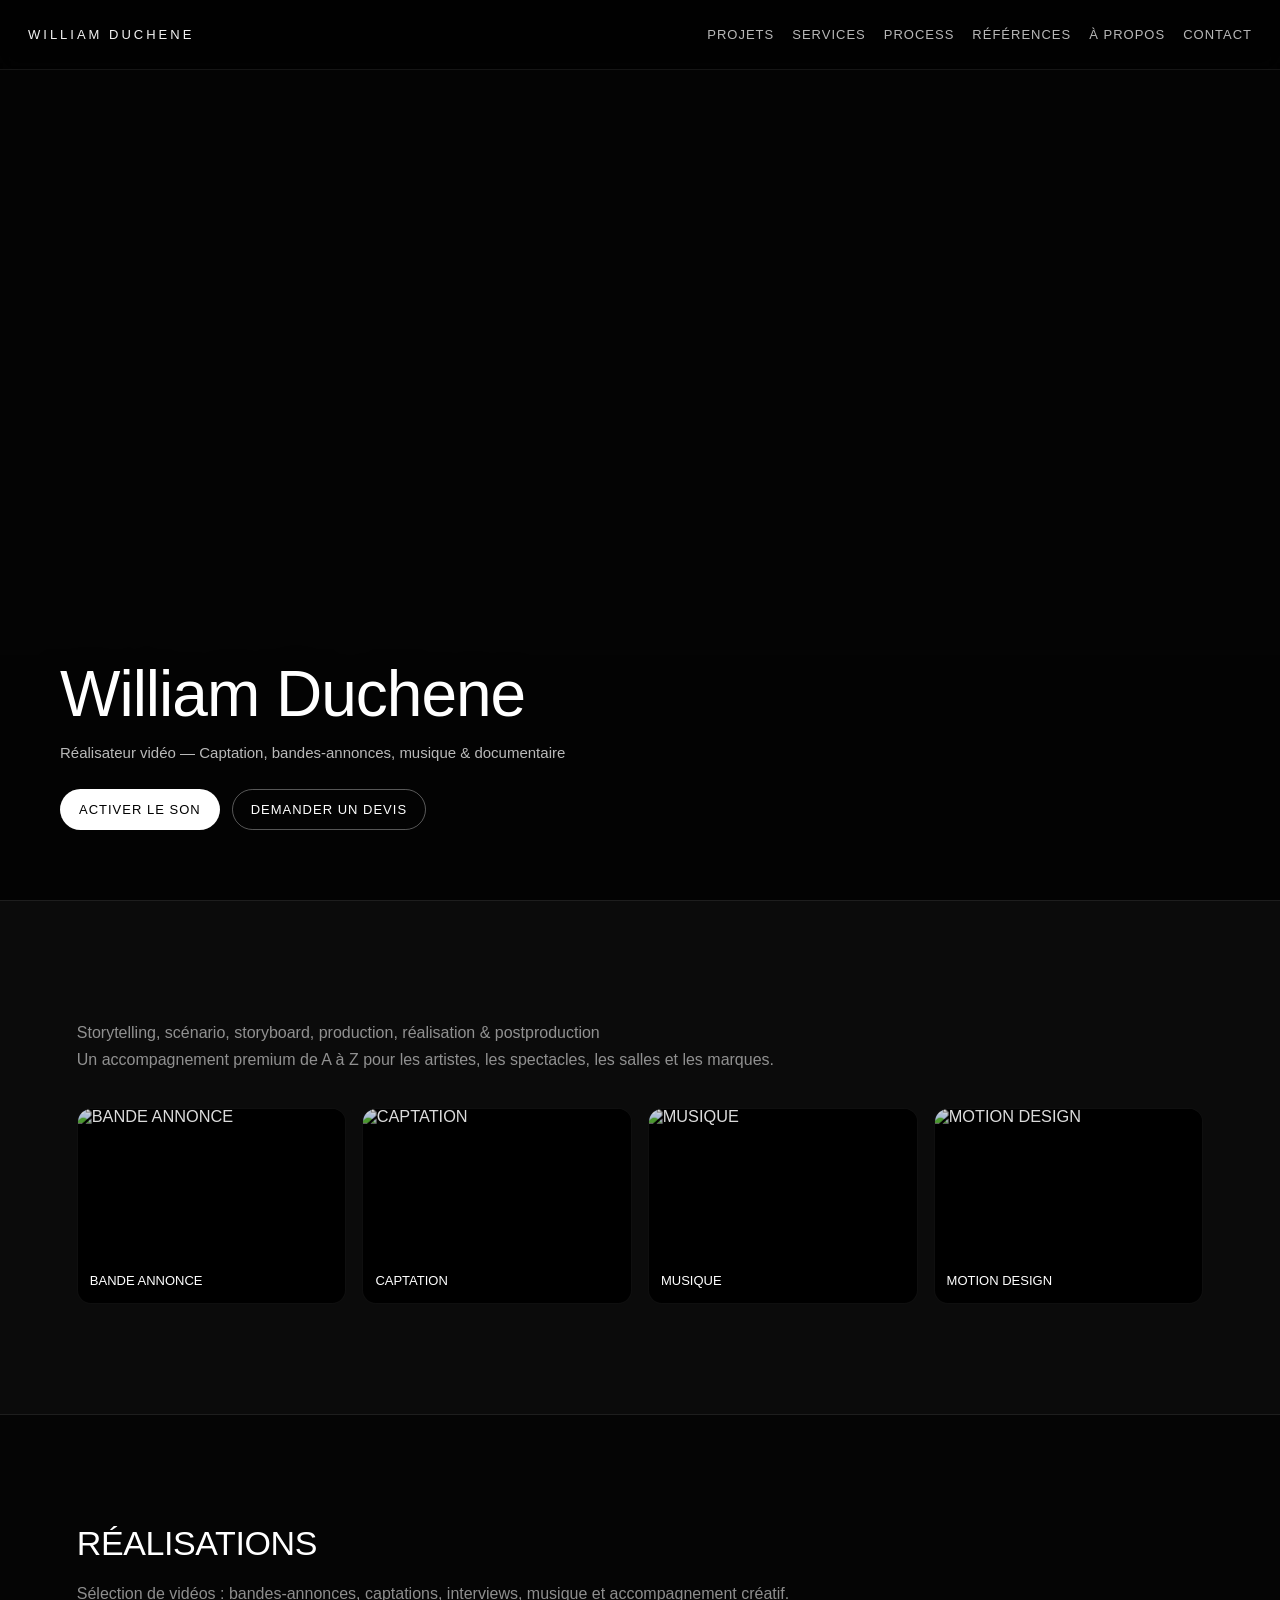
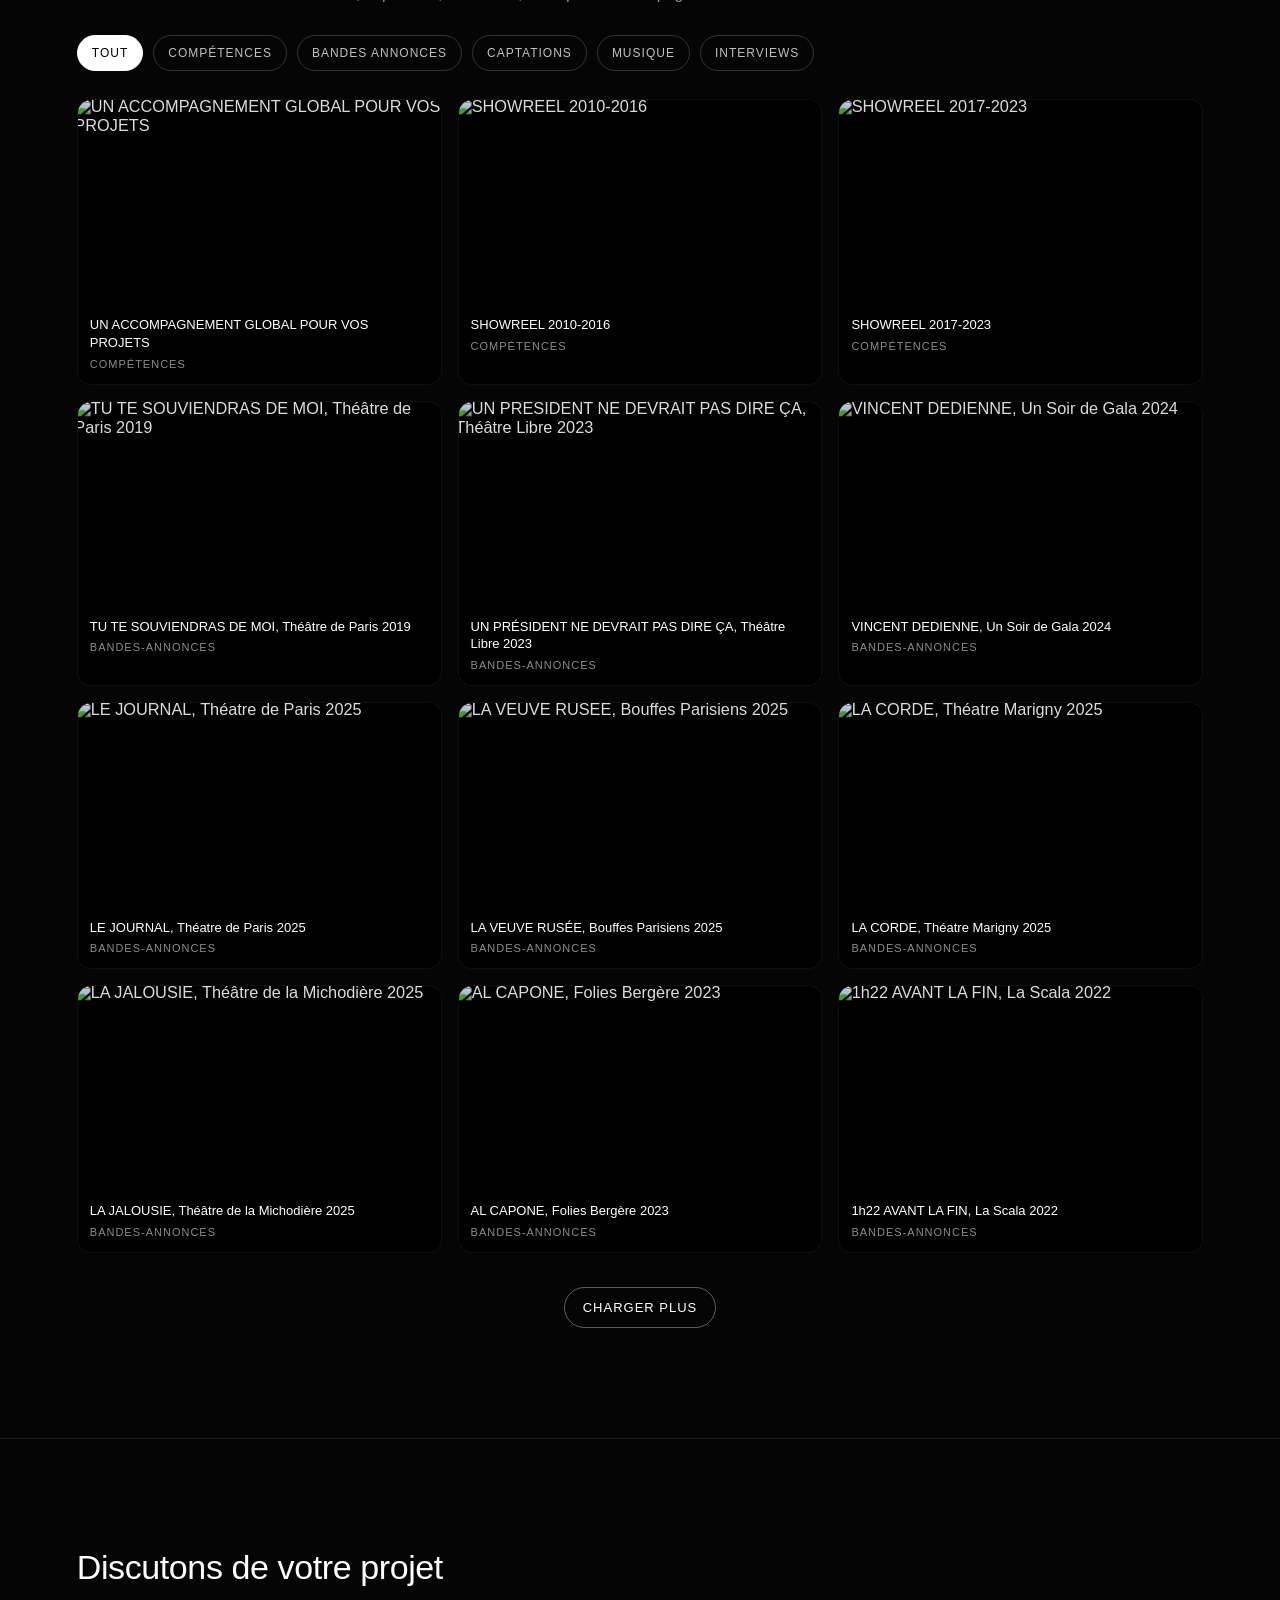
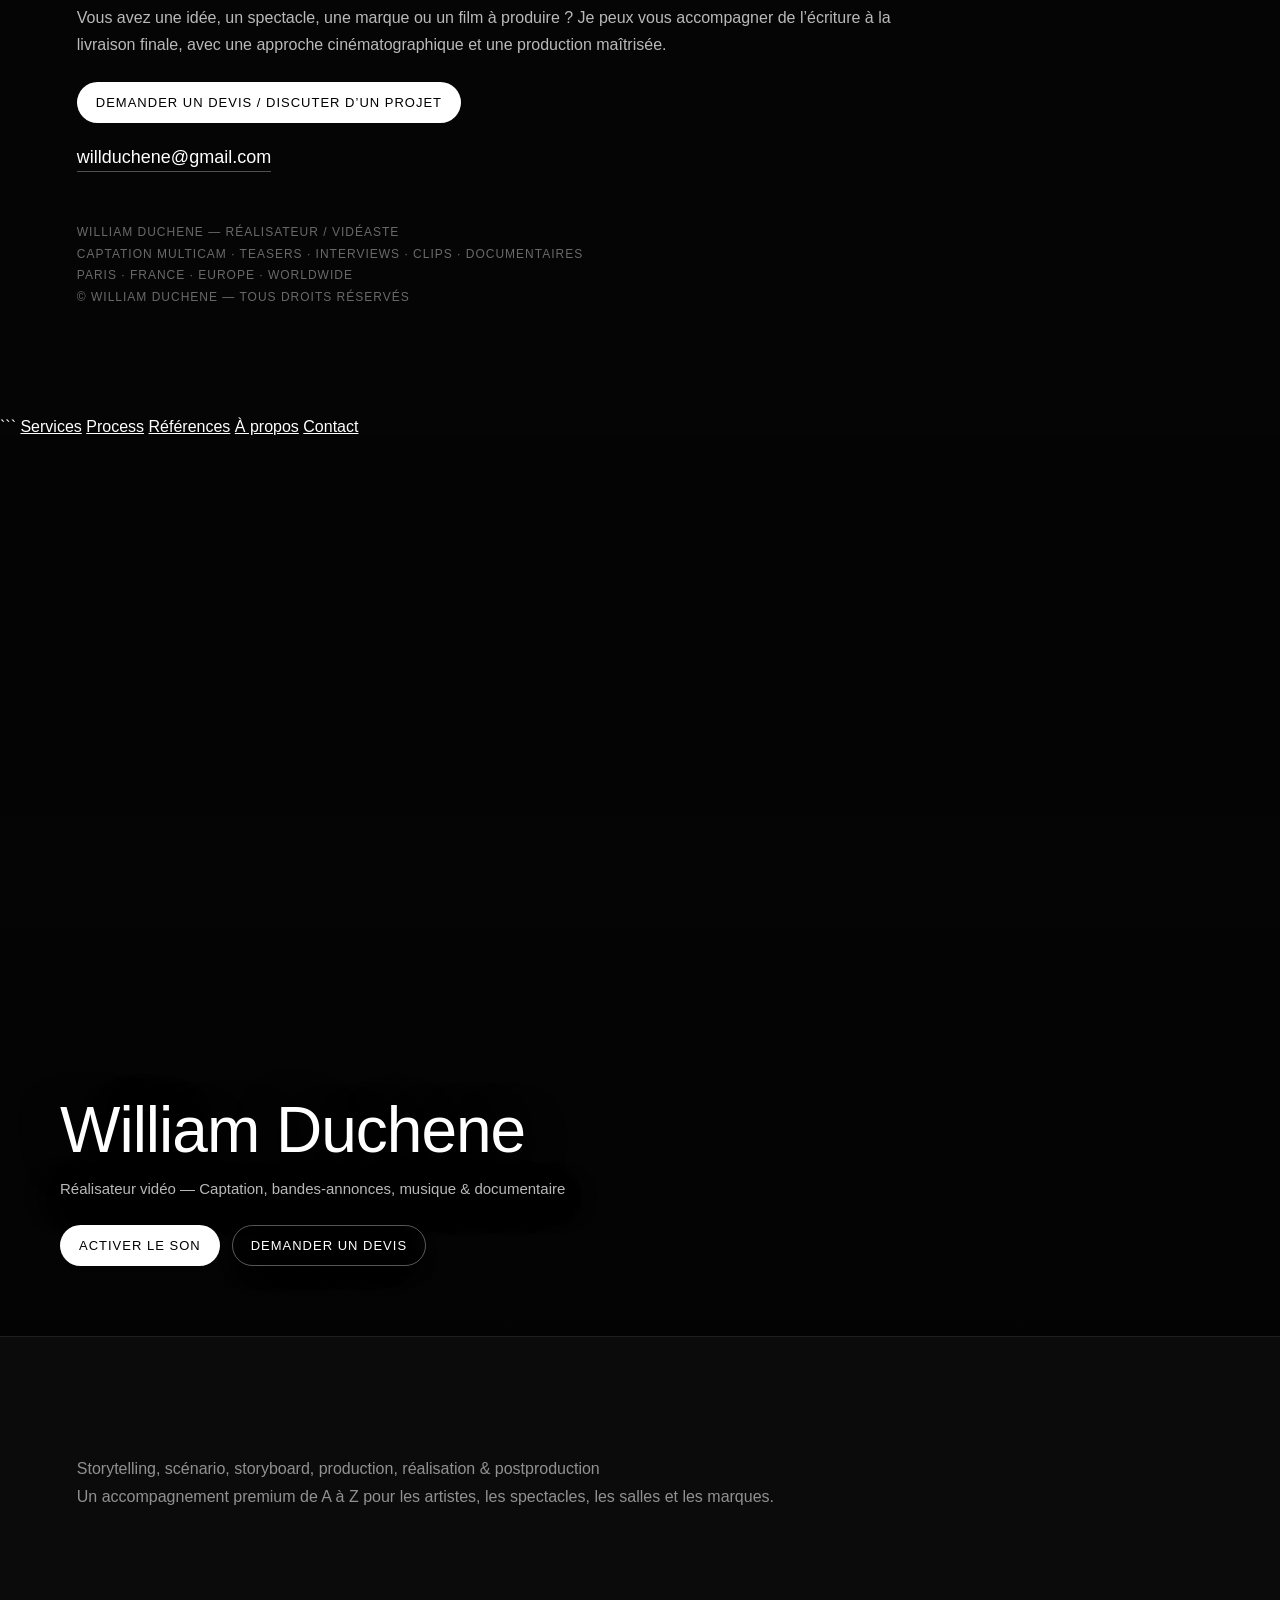
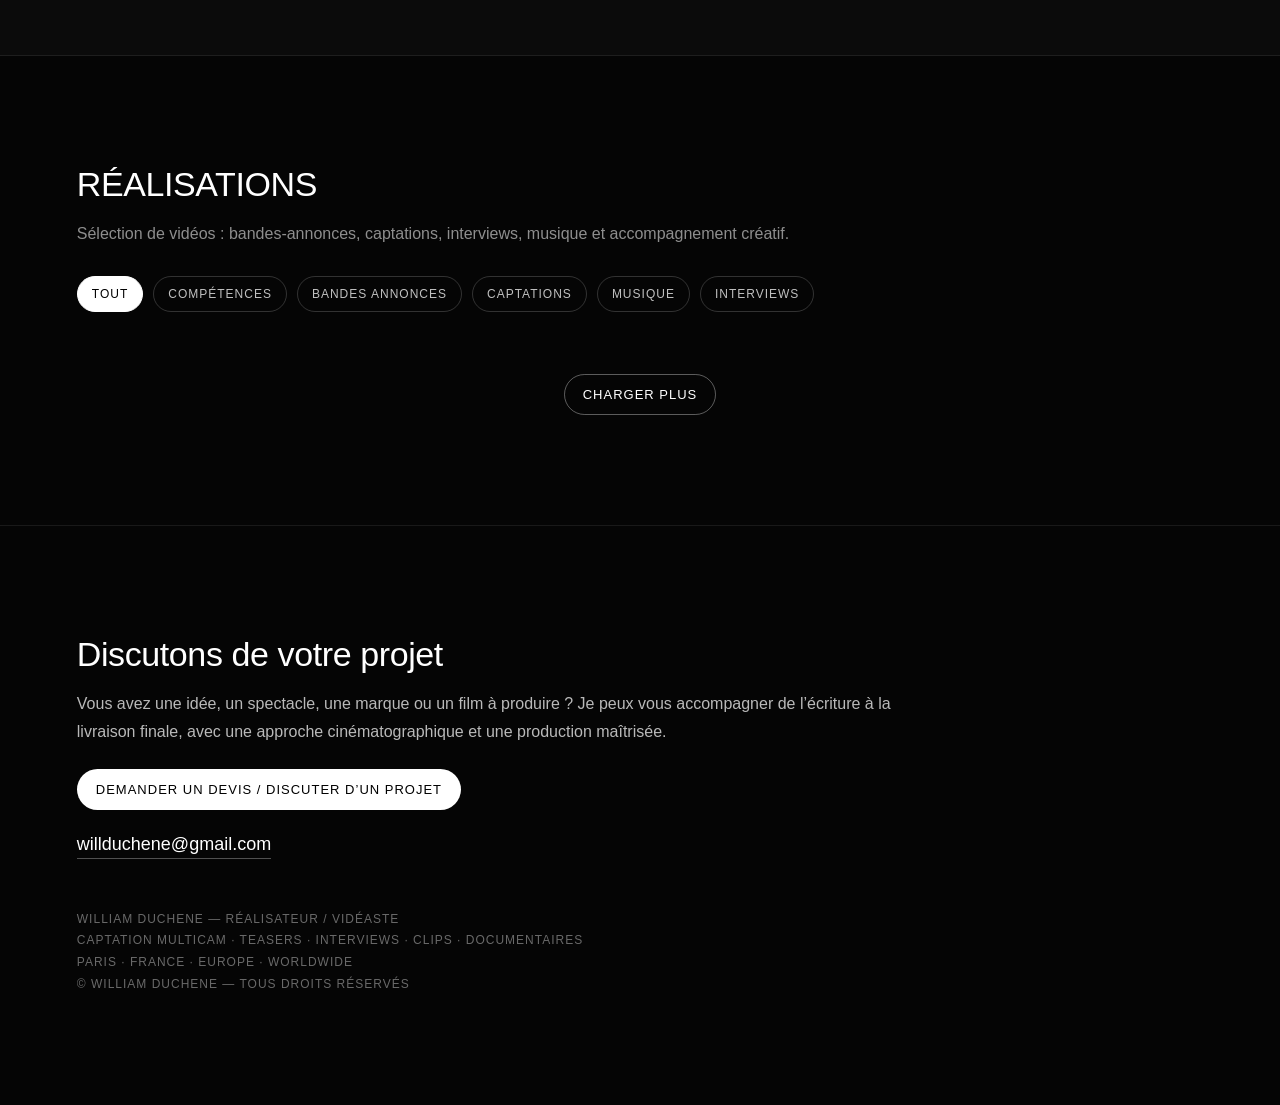
==== commit 79c1b697: "Update index.html" ====
--- a/index.html
+++ b/index.html
@@ -1,4 +1,3 @@
-```html
 <!-- ========================= index.html ========================= -->
 
 <!DOCTYPE html>
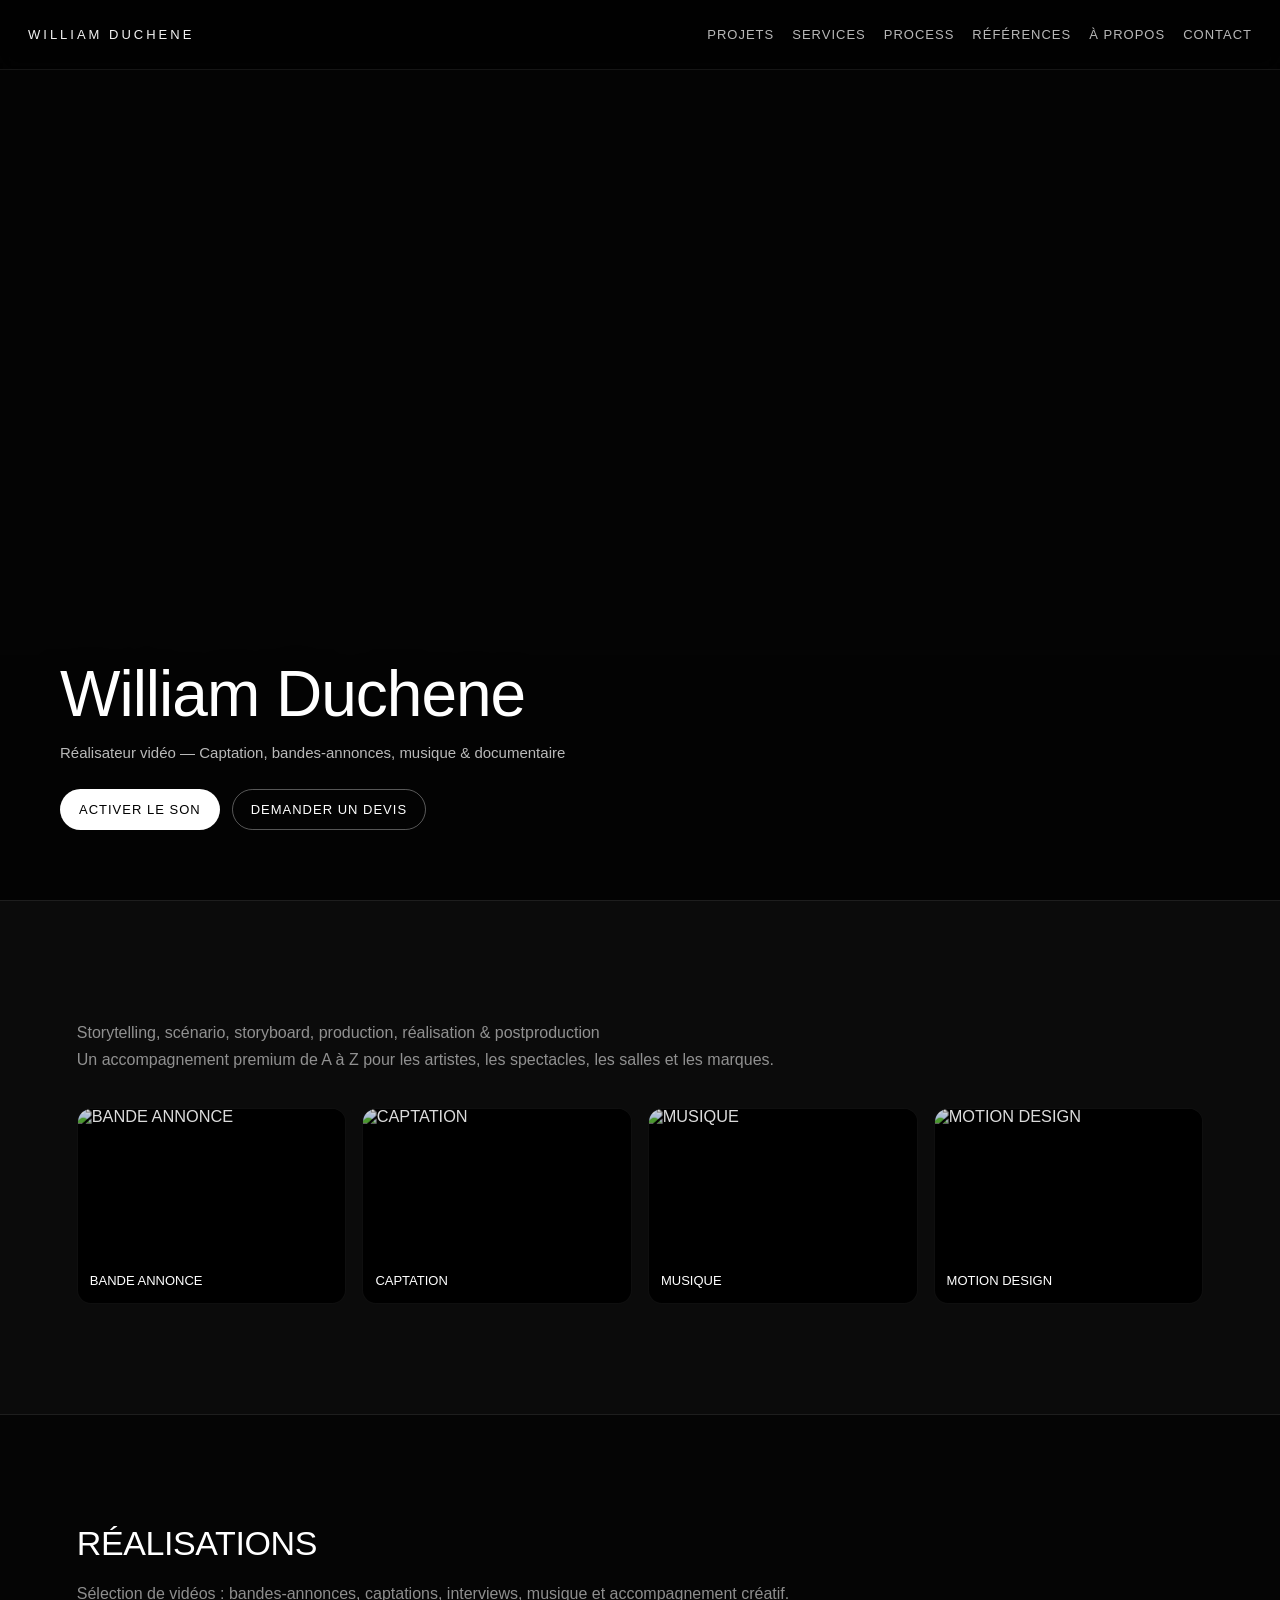
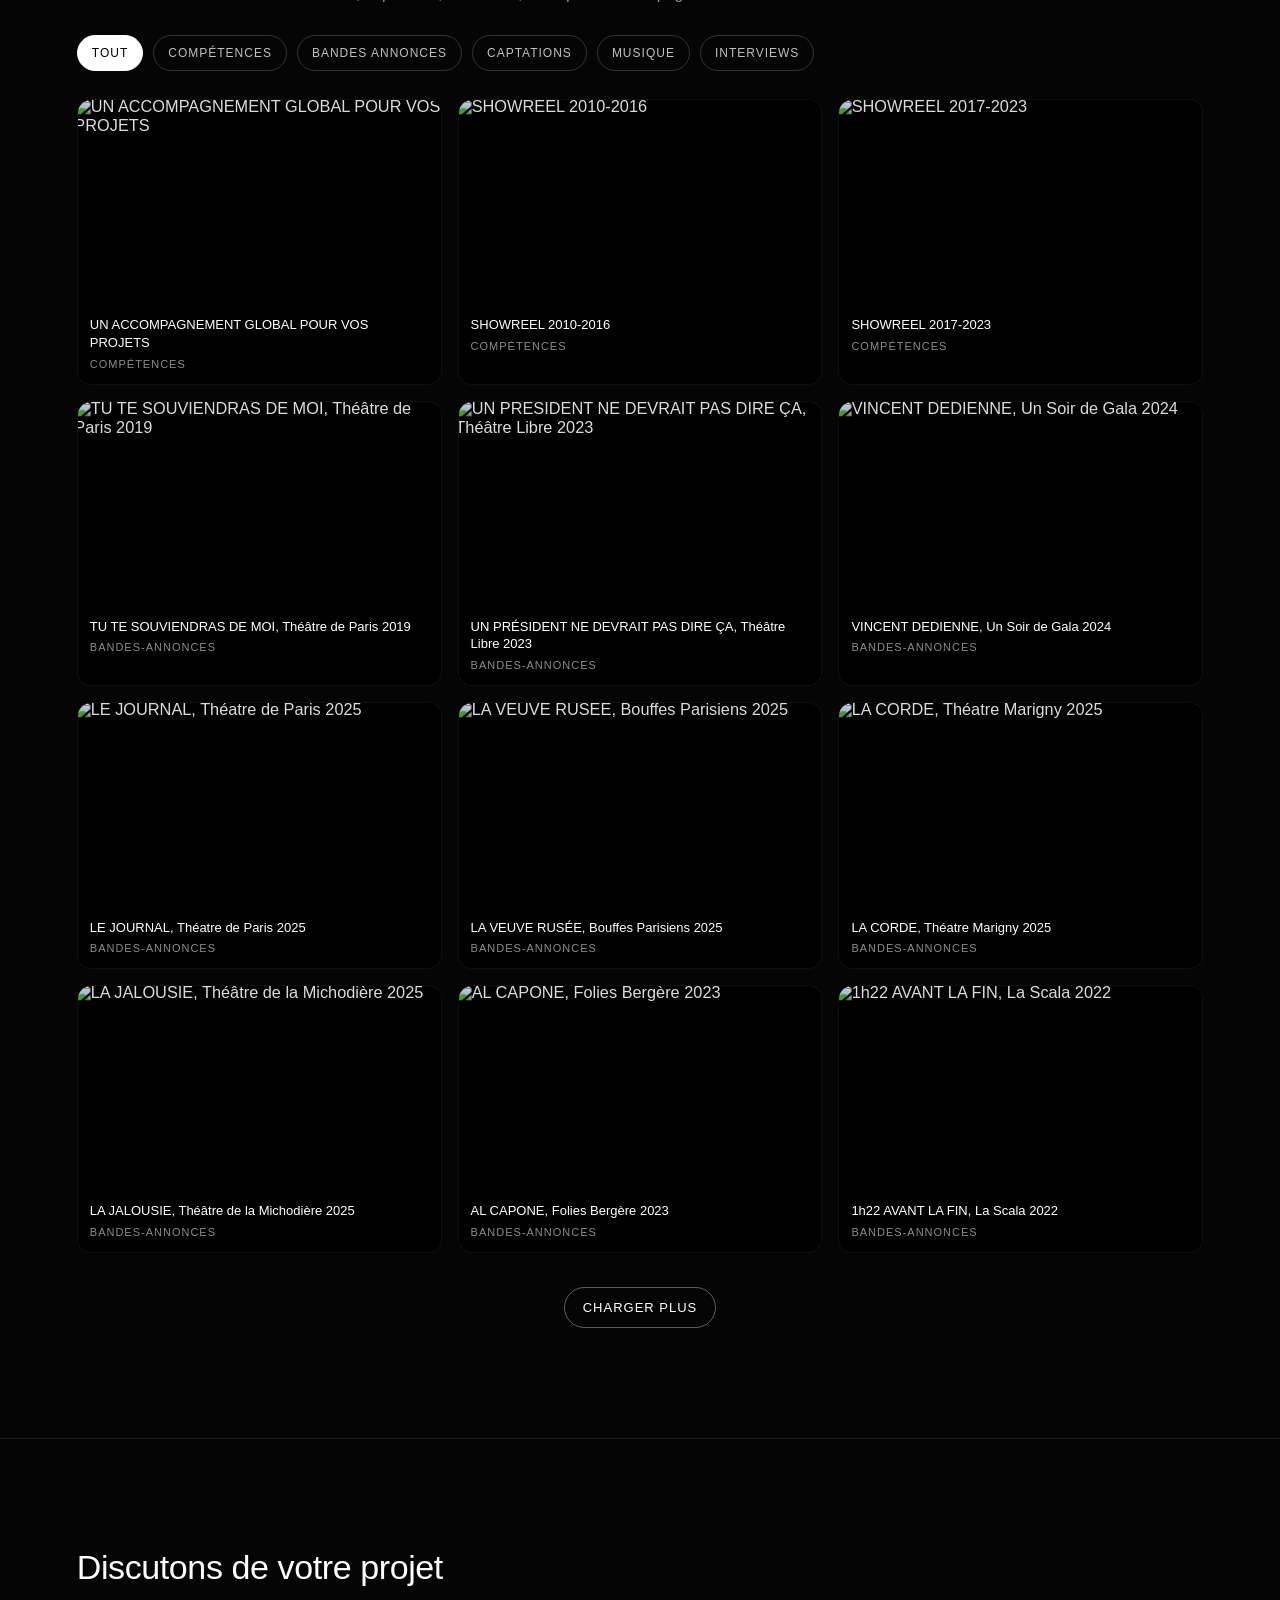
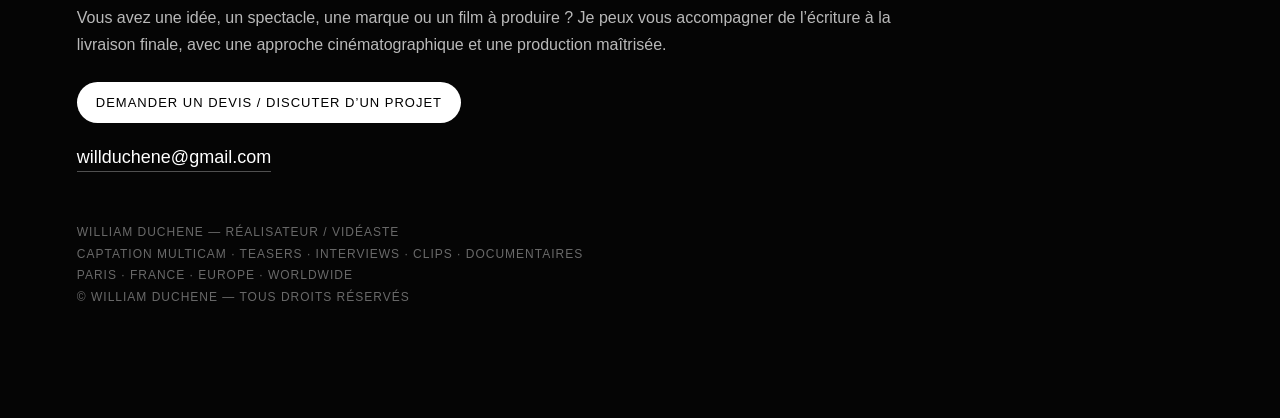
==== commit 0035dae9: "Update index.html" ====
--- a/index.html
+++ b/index.html
@@ -1,5 +1,3 @@
-<!-- ========================= index.html ========================= -->
-
 <!DOCTYPE html>
 <html lang="fr">
 <head>
@@ -27,6 +25,17 @@
   <meta name="twitter:image" content="assets/preview.jpg" />
 
   <link rel="stylesheet" href="style.css" />
+
+  <style>
+    @media (max-width: 768px) {
+      #unmuteBtn {
+        display: none !important;
+        visibility: hidden !important;
+        opacity: 0 !important;
+        pointer-events: none !important;
+      }
+    }
+  </style>
 </head>
 
 <body>
@@ -48,163 +57,8 @@
   <iframe
     id="heroPlayer"
     class="hero-video"
-    playsinline
     src="https://www.youtube.com/embed/G3zP-RhcgAE?autoplay=1&mute=1&playsinline=1&controls=0&loop=1&playlist=G3zP-RhcgAE&rel=0&modestbranding=1&enablejsapi=1"
-    allow="autoplay; encrypted-media"
-    allowfullscreen
-    title="Showreel William Duchene"
-  ></iframe>
-
-  <div class="hero-overlay"></div>
-
-  <div class="hero-text">
-    <h1>William Duchene</h1>
-
-    <p>
-      Réalisateur vidéo — Captation, bandes-annonces, musique & documentaire
-    </p>
-
-    <div class="hero-actions">
-
-      <button class="btn" id="unmuteBtn">
-        Activer le son
-      </button>
-
-      <a
-        class="btn btn-outline"
-        href="mailto:willduchene@gmail.com?subject=Demande%20de%20devis%20-%20Projet%20vid%C3%A9o"
-      >
-        Demander un devis
-      </a>
-
-    </div>
-  </div>
-</section>
-
-<section class="section featured" id="projects">
-  <div class="section-inner">
-
-    <div class="section-header">
-      <p class="subtitle">
-        Storytelling, scénario, storyboard, production, réalisation & postproduction<br />
-        Un accompagnement premium de A à Z pour les artistes, les spectacles, les salles et les marques.
-      </p>
-    </div>
-
-    <div class="featured-row" id="featuredRow"></div>
-
-  </div>
-</section>
-
-<section class="section catalog">
-
-  <div class="section-inner">
-
-    <div class="section-header">
-      <h2>RÉALISATIONS</h2>
-
-      <p class="subtitle">
-        Sélection de vidéos : bandes-annonces, captations, interviews, musique et accompagnement créatif.
-      </p>
-    </div>
-
-    <div class="filters">
-      <button class="filter active" data-filter="all">Tout</button>
-      <button class="filter" data-filter="compétences">Compétences</button>
-      <button class="filter" data-filter="bandes_annonces">Bandes annonces</button>
-      <button class="filter" data-filter="captations">Captations</button>
-      <button class="filter" data-filter="musique">Musique</button>
-      <button class="filter" data-filter="interviews_reportages">Interviews</button>
-    </div>
-
-    <div class="grid" id="grid"></div>
-
-    <div class="loadmore-wrap">
-      <button class="btn btn-outline" id="loadMoreBtn">
-        Charger plus
-      </button>
-    </div>
-
-  </div>
-</section>
-
-<section class="section contact" id="contact">
-
-  <div class="section-inner">
-
-    <h2>Discutons de votre projet</h2>
-
-    <p>
-      Vous avez une idée, un spectacle, une marque ou un film à produire ?
-      Je peux vous accompagner de l’écriture à la livraison finale,
-      avec une approche cinématographique et une production maîtrisée.
-    </p>
-
-    <div class="contact-actions">
-
-      <a
-        class="btn"
-        href="mailto:willduchene@gmail.com?subject=Demande%20de%20devis%20-%20Projet%20vid%C3%A9o"
-      >
-        Demander un devis / Discuter d’un projet
-      </a>
-
-    </div>
-
-    <a class="contact-email" href="mailto:willduchene@gmail.com">
-      willduchene@gmail.com
-    </a>
-
-    <footer class="footer">
-      William Duchene — Réalisateur / Vidéaste<br />
-      Captation multicam · Teasers · Interviews · Clips · Documentaires<br />
-      Paris · France · Europe · Worldwide<br />
-      © William Duchene — Tous droits réservés
-    </footer>
-
-  </div>
-</section>
-
-<div class="lightbox" id="lightbox">
-
-  <button
-    class="lightbox-close"
-    id="closeBtn"
-    aria-label="Fermer la vidéo"
-  >
-    ✕
-  </button>
-
-  <div class="lightbox-content">
-    <iframe
-      id="player"
-      allow="autoplay; encrypted-media"
-      allowfullscreen
-      title="Lecteur vidéo"
-    ></iframe>
-  </div>
-
-</div>
-
-<script src="script.js"></script>
-
-</body>
-</html>
-```
-    <a href="services.html">Services</a>
-    <a href="process.html">Process</a>
-    <a href="references.html">Références</a>
-    <a href="about.html">À propos</a>
-    <a href="#contact">Contact</a>
-  </nav>
-</header>
-
-<section class="hero">
-  <iframe
-    id="heroPlayer"
-    class="hero-video"
-    src="https://www.youtube.com/embed/G3zP-RhcgAE?autoplay=1&mute=1&controls=0&loop=1&playlist=G3zP-RhcgAE&rel=0&modestbranding=1"
-    allow="autoplay; encrypted-media"
+    allow="autoplay; fullscreen; encrypted-media; picture-in-picture"
     allowfullscreen
     title="Showreel William Duchene"
   ></iframe>
@@ -286,11 +140,41 @@
 <div class="lightbox" id="lightbox">
   <button class="lightbox-close" id="closeBtn" aria-label="Fermer la vidéo">✕</button>
   <div class="lightbox-content">
-    <iframe id="player" allow="autoplay; encrypted-media" allowfullscreen title="Lecteur vidéo"></iframe>
+    <iframe id="player" allow="autoplay; fullscreen; encrypted-media; picture-in-picture" allowfullscreen title="Lecteur vidéo"></iframe>
   </div>
 </div>
 
 <script src="script.js"></script>
 
+<script>
+(function(){
+  const iframe = document.querySelector("#heroPlayer");
+  if (!iframe) return;
+
+  function forceHeroPlay(){
+    iframe.contentWindow.postMessage(JSON.stringify({
+      event: "command",
+      func: "mute",
+      args: []
+    }), "*");
+
+    iframe.contentWindow.postMessage(JSON.stringify({
+      event: "command",
+      func: "playVideo",
+      args: []
+    }), "*");
+  }
+
+  window.addEventListener("load", function(){
+    setTimeout(forceHeroPlay, 500);
+    setTimeout(forceHeroPlay, 1500);
+    setTimeout(forceHeroPlay, 3000);
+  });
+
+  document.addEventListener("touchstart", forceHeroPlay, { once: true });
+  document.addEventListener("click", forceHeroPlay, { once: true });
+})();
+</script>
+
 </body>
 </html>
--- a/style.css
+++ b/style.css
@@ -843,3 +843,8 @@
     max-width:96vw;
   }
 }
+@media (max-width:768px){
+
+  #unmuteBtn{
+    display:none !important;
+  }
